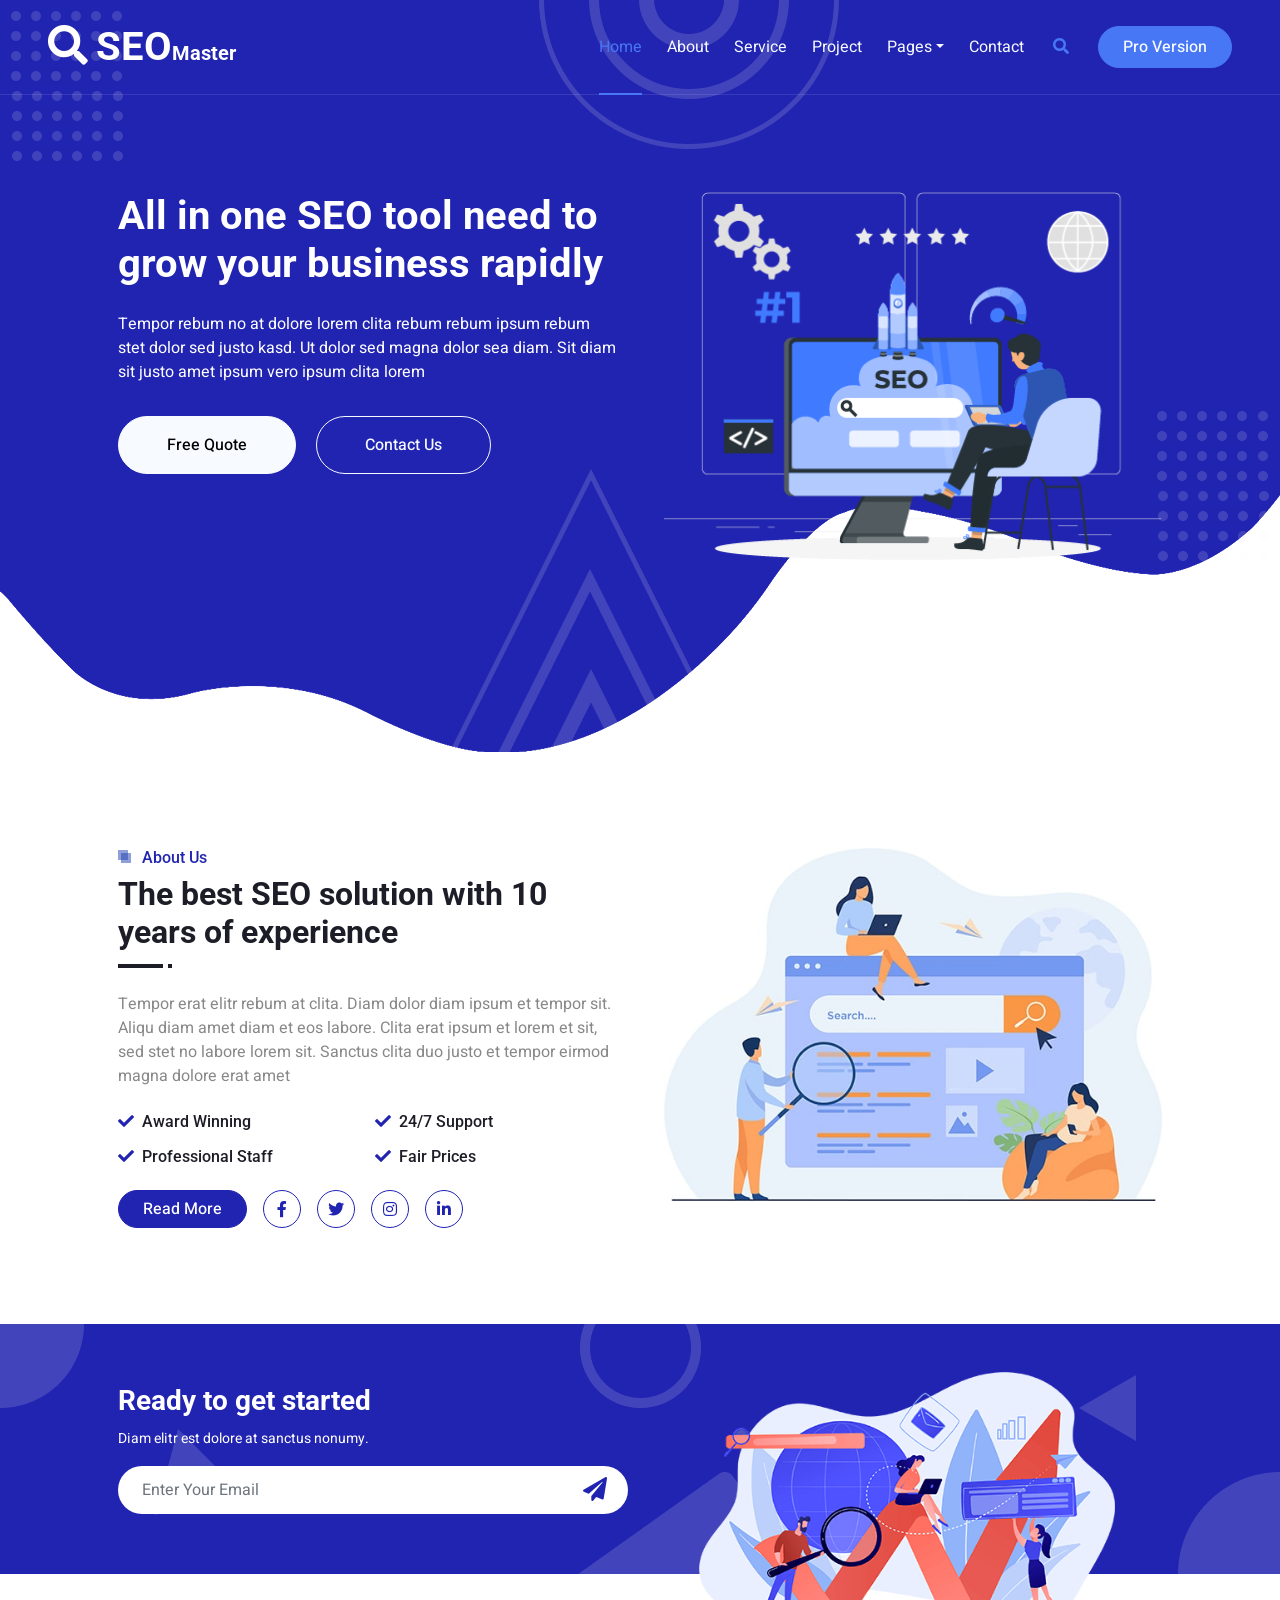
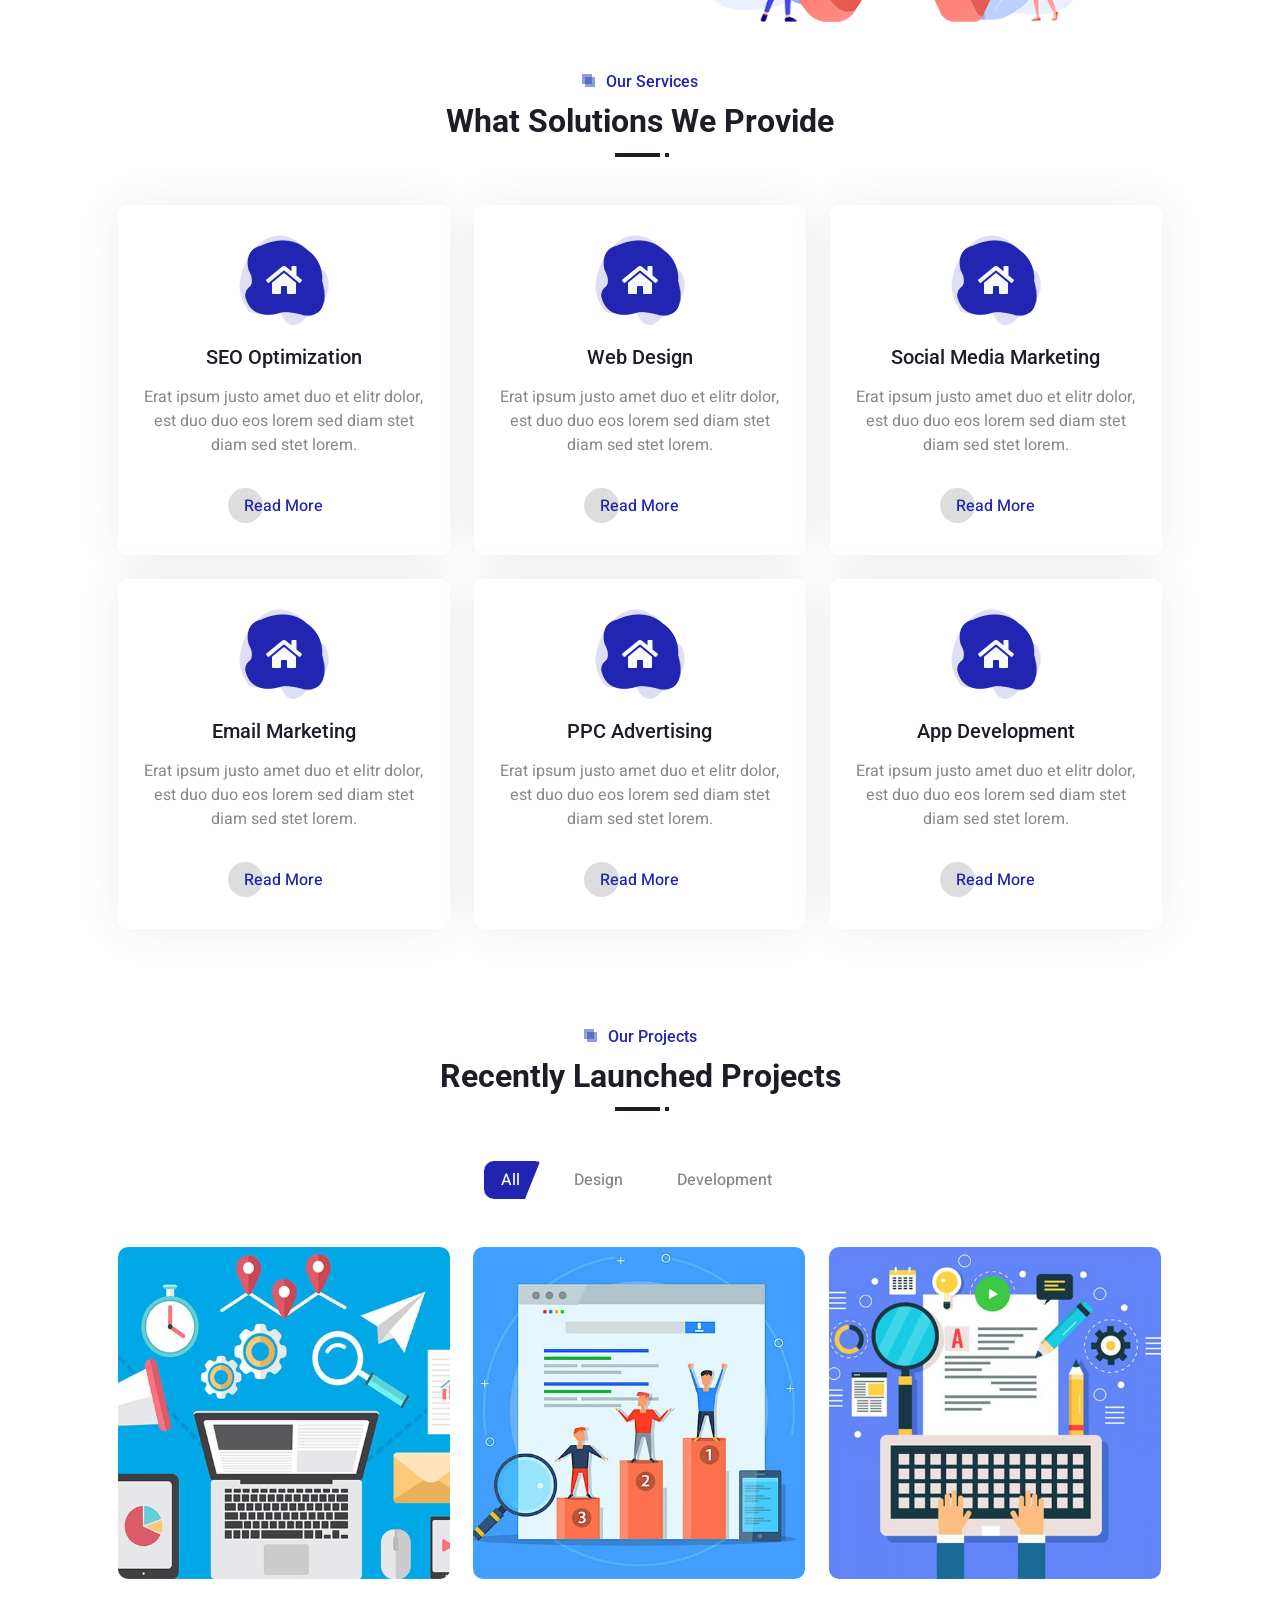
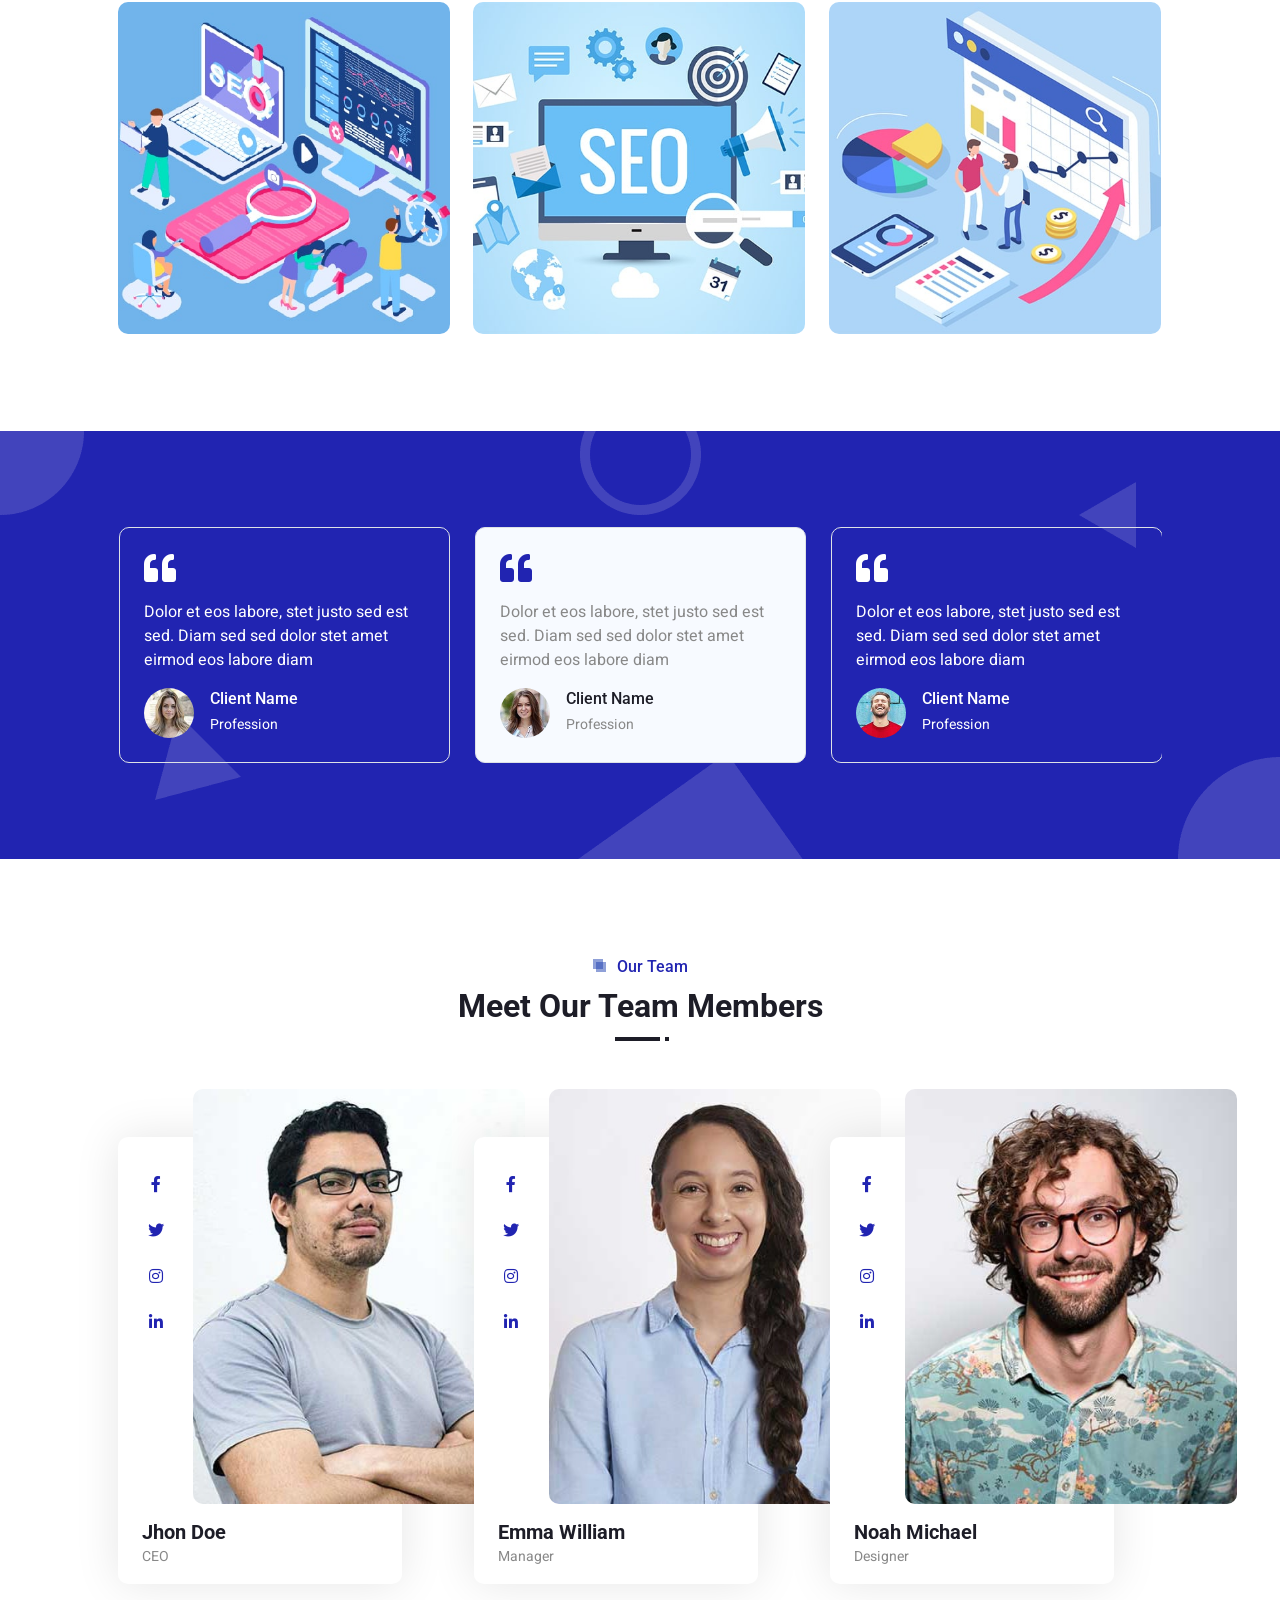
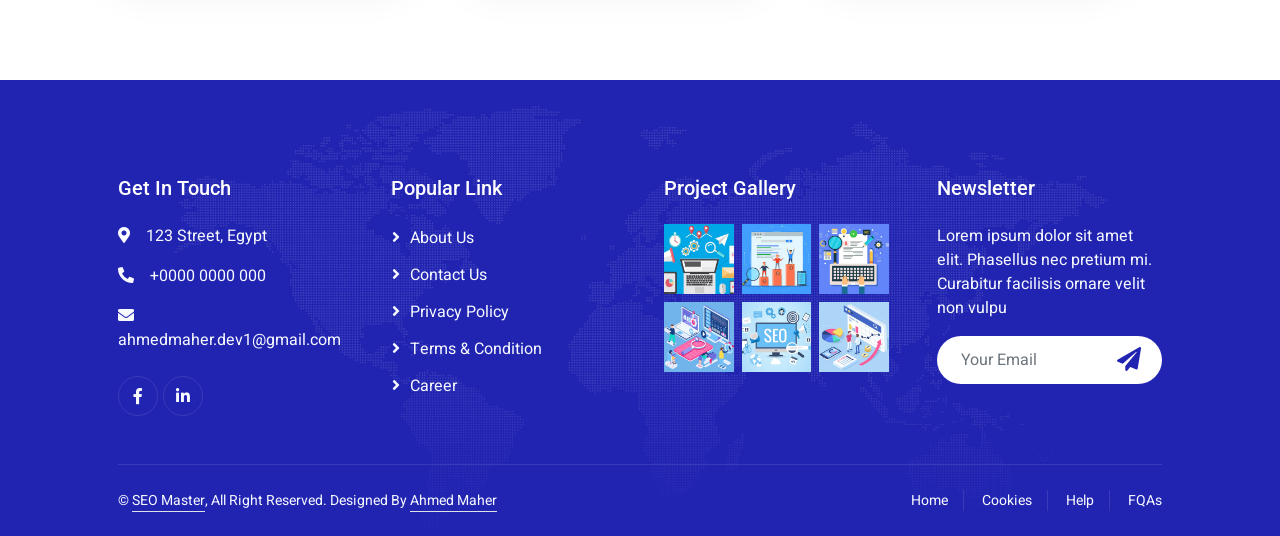
==== index.html @ f5d07db4 "first commit" ====
<!DOCTYPE html>
<html lang="en">

<head>
    <meta charset="utf-8">
    <title>SEO Master - SEO Agency Website Template</title>
    <meta content="width=device-width, initial-scale=1.0" name="viewport">
    <meta content="" name="keywords">
    <meta content="" name="description">

    <!-- Favicon -->
    <link href="img/favicon.ico" rel="icon">

    <!-- Google Web Fonts -->
    <link rel="preconnect" href="https://fonts.googleapis.com">
    <link rel="preconnect" href="https://fonts.gstatic.com" crossorigin>
    <link href="https://fonts.googleapis.com/css2?family=Heebo:wght@400;500&family=Roboto:wght@400;500;700&display=swap" rel="stylesheet"> 

    <!-- Icon Font Stylesheet -->
    <link href="https://cdnjs.cloudflare.com/ajax/libs/font-awesome/5.10.0/css/all.min.css" rel="stylesheet">
    <link href="https://cdn.jsdelivr.net/npm/bootstrap-icons@1.4.1/font/bootstrap-icons.css" rel="stylesheet">

    <!-- Libraries Stylesheet -->
    <link href="lib/animate/animate.min.css" rel="stylesheet">
    <link href="lib/owlcarousel/assets/owl.carousel.min.css" rel="stylesheet">
    <link href="lib/lightbox/css/lightbox.min.css" rel="stylesheet">

    <!-- Customized Bootstrap Stylesheet -->
    <link href="css/bootstrap.min.css" rel="stylesheet">

    <!-- Template Stylesheet -->
    <link href="css/style.css" rel="stylesheet">
</head>

<body>
    <div class="container-xxl bg-white p-0">
        <!-- Spinner Start -->
        <div id="spinner" class="show bg-white position-fixed translate-middle w-100 vh-100 top-50 start-50 d-flex align-items-center justify-content-center">
            <div class="spinner-grow text-primary" style="width: 3rem; height: 3rem;" role="status">
                <span class="sr-only">Loading...</span>
            </div>
        </div>
        <!-- Spinner End -->


        <!-- Navbar & Hero Start -->
        <div class="container-xxl position-relative p-0">
            <nav class="navbar navbar-expand-lg navbar-light px-4 px-lg-5 py-3 py-lg-0">
                <a href="" class="navbar-brand p-0">
                    <h1 class="m-0"><i class="fa fa-search me-2"></i>SEO<span class="fs-5">Master</span></h1>
                    <!-- <img src="img/logo.png" alt="Logo"> -->
                </a>
                <button class="navbar-toggler" type="button" data-bs-toggle="collapse" data-bs-target="#navbarCollapse">
                    <span class="fa fa-bars"></span>
                </button>
                <div class="collapse navbar-collapse" id="navbarCollapse">
                    <div class="navbar-nav ms-auto py-0">
                        <a href="index.html" class="nav-item nav-link active">Home</a>
                        <a href="about.html" class="nav-item nav-link">About</a>
                        <a href="service.html" class="nav-item nav-link">Service</a>
                        <a href="project.html" class="nav-item nav-link">Project</a>
                        <div class="nav-item dropdown">
                            <a href="#" class="nav-link dropdown-toggle" data-bs-toggle="dropdown">Pages</a>
                            <div class="dropdown-menu m-0">
                                <a href="team.html" class="dropdown-item">Our Team</a>
                                <a href="testimonial.html" class="dropdown-item">Testimonial</a>
                                <a href="404.html" class="dropdown-item">404 Page</a>
                            </div>
                        </div>
                        <a href="contact.html" class="nav-item nav-link">Contact</a>
                    </div>
                    <butaton type="button" class="btn text-secondary ms-3" data-bs-toggle="modal" data-bs-target="#searchModal"><i class="fa fa-search"></i></butaton>
                    <a href="https://htmlcodex.com/startup-company-website-template" class="btn btn-secondary text-light rounded-pill py-2 px-4 ms-3">Pro Version</a>
                </div>
            </nav>

            <div class="container-xxl py-5 bg-primary hero-header mb-5">
                <div class="container my-5 py-5 px-lg-5">
                    <div class="row g-5 py-5">
                        <div class="col-lg-6 text-center text-lg-start">
                            <h1 class="text-white mb-4 animated zoomIn">All in one SEO tool need to grow your business rapidly</h1>
                            <p class="text-white pb-3 animated zoomIn">Tempor rebum no at dolore lorem clita rebum rebum ipsum rebum stet dolor sed justo kasd. Ut dolor sed magna dolor sea diam. Sit diam sit justo amet ipsum vero ipsum clita lorem</p>
                            <a href="" class="btn btn-light py-sm-3 px-sm-5 rounded-pill me-3 animated slideInLeft">Free Quote</a>
                            <a href="" class="btn btn-outline-light py-sm-3 px-sm-5 rounded-pill animated slideInRight">Contact Us</a>
                        </div>
                        <div class="col-lg-6 text-center text-lg-start">
                            <img class="img-fluid" src="img/hero.png" alt="">
                        </div>
                    </div>
                </div>
            </div>
        </div>
        <!-- Navbar & Hero End -->


        <!-- Full Screen Search Start -->
        <div class="modal fade" id="searchModal" tabindex="-1">
            <div class="modal-dialog modal-fullscreen">
                <div class="modal-content" style="background: rgba(29, 29, 39, 0.7);">
                    <div class="modal-header border-0">
                        <button type="button" class="btn bg-white btn-close" data-bs-dismiss="modal" aria-label="Close"></button>
                    </div>
                    <div class="modal-body d-flex align-items-center justify-content-center">
                        <div class="input-group" style="max-width: 600px;">
                            <input type="text" class="form-control bg-transparent border-light p-3" placeholder="Type search keyword">
                            <button class="btn btn-light px-4"><i class="bi bi-search"></i></button>
                        </div>
                    </div>
                </div>
            </div>
        </div>
        <!-- Full Screen Search End -->


        <!-- About Start -->
        <div class="container-xxl py-5">
            <div class="container px-lg-5">
                <div class="row g-5">
                    <div class="col-lg-6 wow fadeInUp" data-wow-delay="0.1s">
                        <div class="section-title position-relative mb-4 pb-2">
                            <h6 class="position-relative text-primary ps-4">About Us</h6>
                            <h2 class="mt-2">The best SEO solution with 10 years of experience</h2>
                        </div>
                        <p class="mb-4">Tempor erat elitr rebum at clita. Diam dolor diam ipsum et tempor sit. Aliqu diam amet diam et eos labore. Clita erat ipsum et lorem et sit, sed stet no labore lorem sit. Sanctus clita duo justo et tempor eirmod magna dolore erat amet</p>
                        <div class="row g-3">
                            <div class="col-sm-6">
                                <h6 class="mb-3"><i class="fa fa-check text-primary me-2"></i>Award Winning</h6>
                                <h6 class="mb-0"><i class="fa fa-check text-primary me-2"></i>Professional Staff</h6>
                            </div>
                            <div class="col-sm-6">
                                <h6 class="mb-3"><i class="fa fa-check text-primary me-2"></i>24/7 Support</h6>
                                <h6 class="mb-0"><i class="fa fa-check text-primary me-2"></i>Fair Prices</h6>
                            </div>
                        </div>
                        <div class="d-flex align-items-center mt-4">
                            <a class="btn btn-primary rounded-pill px-4 me-3" href="">Read More</a>
                            <a class="btn btn-outline-primary btn-square me-3" href=""><i class="fab fa-facebook-f"></i></a>
                            <a class="btn btn-outline-primary btn-square me-3" href=""><i class="fab fa-twitter"></i></a>
                            <a class="btn btn-outline-primary btn-square me-3" href=""><i class="fab fa-instagram"></i></a>
                            <a class="btn btn-outline-primary btn-square" href=""><i class="fab fa-linkedin-in"></i></a>
                        </div>
                    </div>
                    <div class="col-lg-6">
                        <img class="img-fluid wow zoomIn" data-wow-delay="0.5s" src="img/about.jpg">
                    </div>
                </div>
            </div>
        </div>
        <!-- About End -->


        <!-- Newsletter Start -->
        <div class="container-xxl bg-primary newsletter my-5 wow fadeInUp" data-wow-delay="0.1s">
            <div class="container px-lg-5">
                <div class="row align-items-center" style="height: 250px;">
                    <div class="col-12 col-md-6">
                        <h3 class="text-white">Ready to get started</h3>
                        <small class="text-white">Diam elitr est dolore at sanctus nonumy.</small>
                        <div class="position-relative w-100 mt-3">
                            <input class="form-control border-0 rounded-pill w-100 ps-4 pe-5" type="text" placeholder="Enter Your Email" style="height: 48px;">
                            <button type="button" class="btn shadow-none position-absolute top-0 end-0 mt-1 me-2"><i class="fa fa-paper-plane text-primary fs-4"></i></button>
                        </div>
                    </div>
                    <div class="col-md-6 text-center mb-n5 d-none d-md-block">
                        <img class="img-fluid mt-5" style="height: 250px;" src="img/newsletter.png">
                    </div>
                </div>
            </div>
        </div>
        <!-- Newsletter End -->


        <!-- Service Start -->
        <div class="container-xxl py-5">
            <div class="container px-lg-5">
                <div class="section-title position-relative text-center mb-5 pb-2 wow fadeInUp" data-wow-delay="0.1s">
                    <h6 class="position-relative d-inline text-primary ps-4">Our Services</h6>
                    <h2 class="mt-2">What Solutions We Provide</h2>
                </div>
                <div class="row g-4">
                    <div class="col-lg-4 col-md-6 wow zoomIn" data-wow-delay="0.1s">
                        <div class="service-item d-flex flex-column justify-content-center text-center rounded">
                            <div class="service-icon flex-shrink-0">
                                <i class="fa fa-home fa-2x"></i>
                            </div>
                            <h5 class="mb-3">SEO Optimization</h5>
                            <p>Erat ipsum justo amet duo et elitr dolor, est duo duo eos lorem sed diam stet diam sed stet lorem.</p>
                            <a class="btn px-3 mt-auto mx-auto" href="">Read More</a>
                        </div>
                    </div>
                    <div class="col-lg-4 col-md-6 wow zoomIn" data-wow-delay="0.3s">
                        <div class="service-item d-flex flex-column justify-content-center text-center rounded">
                            <div class="service-icon flex-shrink-0">
                                <i class="fa fa-home fa-2x"></i>
                            </div>
                            <h5 class="mb-3">Web Design</h5>
                            <p>Erat ipsum justo amet duo et elitr dolor, est duo duo eos lorem sed diam stet diam sed stet lorem.</p>
                            <a class="btn px-3 mt-auto mx-auto" href="">Read More</a>
                        </div>
                    </div>
                    <div class="col-lg-4 col-md-6 wow zoomIn" data-wow-delay="0.6s">
                        <div class="service-item d-flex flex-column justify-content-center text-center rounded">
                            <div class="service-icon flex-shrink-0">
                                <i class="fa fa-home fa-2x"></i>
                            </div>
                            <h5 class="mb-3">Social Media Marketing</h5>
                            <p>Erat ipsum justo amet duo et elitr dolor, est duo duo eos lorem sed diam stet diam sed stet lorem.</p>
                            <a class="btn px-3 mt-auto mx-auto" href="">Read More</a>
                        </div>
                    </div>
                    <div class="col-lg-4 col-md-6 wow zoomIn" data-wow-delay="0.1s">
                        <div class="service-item d-flex flex-column justify-content-center text-center rounded">
                            <div class="service-icon flex-shrink-0">
                                <i class="fa fa-home fa-2x"></i>
                            </div>
                            <h5 class="mb-3">Email Marketing</h5>
                            <p>Erat ipsum justo amet duo et elitr dolor, est duo duo eos lorem sed diam stet diam sed stet lorem.</p>
                            <a class="btn px-3 mt-auto mx-auto" href="">Read More</a>
                        </div>
                    </div>
                    <div class="col-lg-4 col-md-6 wow zoomIn" data-wow-delay="0.3s">
                        <div class="service-item d-flex flex-column justify-content-center text-center rounded">
                            <div class="service-icon flex-shrink-0">
                                <i class="fa fa-home fa-2x"></i>
                            </div>
                            <h5 class="mb-3">PPC Advertising</h5>
                            <p>Erat ipsum justo amet duo et elitr dolor, est duo duo eos lorem sed diam stet diam sed stet lorem.</p>
                            <a class="btn px-3 mt-auto mx-auto" href="">Read More</a>
                        </div>
                    </div>
                    <div class="col-lg-4 col-md-6 wow zoomIn" data-wow-delay="0.6s">
                        <div class="service-item d-flex flex-column justify-content-center text-center rounded">
                            <div class="service-icon flex-shrink-0">
                                <i class="fa fa-home fa-2x"></i>
                            </div>
                            <h5 class="mb-3">App Development</h5>
                            <p>Erat ipsum justo amet duo et elitr dolor, est duo duo eos lorem sed diam stet diam sed stet lorem.</p>
                            <a class="btn px-3 mt-auto mx-auto" href="">Read More</a>
                        </div>
                    </div>
                </div>
            </div>
        </div>
        <!-- Service End -->


        <!-- Portfolio Start -->
        <div class="container-xxl py-5">
            <div class="container px-lg-5">
                <div class="section-title position-relative text-center mb-5 pb-2 wow fadeInUp" data-wow-delay="0.1s">
                    <h6 class="position-relative d-inline text-primary ps-4">Our Projects</h6>
                    <h2 class="mt-2">Recently Launched Projects</h2>
                </div>
                <div class="row mt-n2 wow fadeInUp" data-wow-delay="0.1s">
                    <div class="col-12 text-center">
                        <ul class="list-inline mb-5" id="portfolio-flters">
                            <li class="btn px-3 pe-4 active" data-filter="*">All</li>
                            <li class="btn px-3 pe-4" data-filter=".first">Design</li>
                            <li class="btn px-3 pe-4" data-filter=".second">Development</li>
                        </ul>
                    </div>
                </div>
                <div class="row g-4 portfolio-container">
                    <div class="col-lg-4 col-md-6 portfolio-item first wow zoomIn" data-wow-delay="0.1s">
                        <div class="position-relative rounded overflow-hidden">
                            <img class="img-fluid w-100" src="img/portfolio-1.jpg" alt="">
                            <div class="portfolio-overlay">
                                <a class="btn btn-light" href="img/portfolio-1.jpg" data-lightbox="portfolio"><i class="fa fa-plus fa-2x text-primary"></i></a>
                                <div class="mt-auto">
                                    <small class="text-white"><i class="fa fa-folder me-2"></i>Web Design</small>
                                    <a class="h5 d-block text-white mt-1 mb-0" href="">Project Name</a>
                                </div>
                            </div>
                        </div>
                    </div>
                    <div class="col-lg-4 col-md-6 portfolio-item second wow zoomIn" data-wow-delay="0.3s">
                        <div class="position-relative rounded overflow-hidden">
                            <img class="img-fluid w-100" src="img/portfolio-2.jpg" alt="">
                            <div class="portfolio-overlay">
                                <a class="btn btn-light" href="img/portfolio-2.jpg" data-lightbox="portfolio"><i class="fa fa-plus fa-2x text-primary"></i></a>
                                <div class="mt-auto">
                                    <small class="text-white"><i class="fa fa-folder me-2"></i>Web Design</small>
                                    <a class="h5 d-block text-white mt-1 mb-0" href="">Project Name</a>
                                </div>
                            </div>
                        </div>
                    </div>
                    <div class="col-lg-4 col-md-6 portfolio-item first wow zoomIn" data-wow-delay="0.6s">
                        <div class="position-relative rounded overflow-hidden">
                            <img class="img-fluid w-100" src="img/portfolio-3.jpg" alt="">
                            <div class="portfolio-overlay">
                                <a class="btn btn-light" href="img/portfolio-3.jpg" data-lightbox="portfolio"><i class="fa fa-plus fa-2x text-primary"></i></a>
                                <div class="mt-auto">
                                    <small class="text-white"><i class="fa fa-folder me-2"></i>Web Design</small>
                                    <a class="h5 d-block text-white mt-1 mb-0" href="">Project Name</a>
                                </div>
                            </div>
                        </div>
                    </div>
                    <div class="col-lg-4 col-md-6 portfolio-item second wow zoomIn" data-wow-delay="0.1s">
                        <div class="position-relative rounded overflow-hidden">
                            <img class="img-fluid w-100" src="img/portfolio-4.jpg" alt="">
                            <div class="portfolio-overlay">
                                <a class="btn btn-light" href="img/portfolio-4.jpg" data-lightbox="portfolio"><i class="fa fa-plus fa-2x text-primary"></i></a>
                                <div class="mt-auto">
                                    <small class="text-white"><i class="fa fa-folder me-2"></i>Web Design</small>
                                    <a class="h5 d-block text-white mt-1 mb-0" href="">Project Name</a>
                                </div>
                            </div>
                        </div>
                    </div>
                    <div class="col-lg-4 col-md-6 portfolio-item first wow zoomIn" data-wow-delay="0.3s">
                        <div class="position-relative rounded overflow-hidden">
                            <img class="img-fluid w-100" src="img/portfolio-5.jpg" alt="">
                            <div class="portfolio-overlay">
                                <a class="btn btn-light" href="img/portfolio-5.jpg" data-lightbox="portfolio"><i class="fa fa-plus fa-2x text-primary"></i></a>
                                <div class="mt-auto">
                                    <small class="text-white"><i class="fa fa-folder me-2"></i>Web Design</small>
                                    <a class="h5 d-block text-white mt-1 mb-0" href="">Project Name</a>
                                </div>
                            </div>
                        </div>
                    </div>
                    <div class="col-lg-4 col-md-6 portfolio-item second wow zoomIn" data-wow-delay="0.6s">
                        <div class="position-relative rounded overflow-hidden">
                            <img class="img-fluid w-100" src="img/portfolio-6.jpg" alt="">
                            <div class="portfolio-overlay">
                                <a class="btn btn-light" href="img/portfolio-6.jpg" data-lightbox="portfolio"><i class="fa fa-plus fa-2x text-primary"></i></a>
                                <div class="mt-auto">
                                    <small class="text-white"><i class="fa fa-folder me-2"></i>Web Design</small>
                                    <a class="h5 d-block text-white mt-1 mb-0" href="">Project Name</a>
                                </div>
                            </div>
                        </div>
                    </div>
                </div>
            </div>
        </div>
        <!-- Portfolio End -->


        <!-- Testimonial Start -->
        <div class="container-xxl bg-primary testimonial py-5 my-5 wow fadeInUp" data-wow-delay="0.1s">
            <div class="container py-5 px-lg-5">
                <div class="owl-carousel testimonial-carousel">
                    <div class="testimonial-item bg-transparent border rounded text-white p-4">
                        <i class="fa fa-quote-left fa-2x mb-3"></i>
                        <p>Dolor et eos labore, stet justo sed est sed. Diam sed sed dolor stet amet eirmod eos labore diam</p>
                        <div class="d-flex align-items-center">
                            <img class="img-fluid flex-shrink-0 rounded-circle" src="img/testimonial-1.jpg" style="width: 50px; height: 50px;">
                            <div class="ps-3">
                                <h6 class="text-white mb-1">Client Name</h6>
                                <small>Profession</small>
                            </div>
                        </div>
                    </div>
                    <div class="testimonial-item bg-transparent border rounded text-white p-4">
                        <i class="fa fa-quote-left fa-2x mb-3"></i>
                        <p>Dolor et eos labore, stet justo sed est sed. Diam sed sed dolor stet amet eirmod eos labore diam</p>
                        <div class="d-flex align-items-center">
                            <img class="img-fluid flex-shrink-0 rounded-circle" src="img/testimonial-2.jpg" style="width: 50px; height: 50px;">
                            <div class="ps-3">
                                <h6 class="text-white mb-1">Client Name</h6>
                                <small>Profession</small>
                            </div>
                        </div>
                    </div>
                    <div class="testimonial-item bg-transparent border rounded text-white p-4">
                        <i class="fa fa-quote-left fa-2x mb-3"></i>
                        <p>Dolor et eos labore, stet justo sed est sed. Diam sed sed dolor stet amet eirmod eos labore diam</p>
                        <div class="d-flex align-items-center">
                            <img class="img-fluid flex-shrink-0 rounded-circle" src="img/testimonial-3.jpg" style="width: 50px; height: 50px;">
                            <div class="ps-3">
                                <h6 class="text-white mb-1">Client Name</h6>
                                <small>Profession</small>
                            </div>
                        </div>
                    </div>
                    <div class="testimonial-item bg-transparent border rounded text-white p-4">
                        <i class="fa fa-quote-left fa-2x mb-3"></i>
                        <p>Dolor et eos labore, stet justo sed est sed. Diam sed sed dolor stet amet eirmod eos labore diam</p>
                        <div class="d-flex align-items-center">
                            <img class="img-fluid flex-shrink-0 rounded-circle" src="img/testimonial-4.jpg" style="width: 50px; height: 50px;">
                            <div class="ps-3">
                                <h6 class="text-white mb-1">Client Name</h6>
                                <small>Profession</small>
                            </div>
                        </div>
                    </div>
                </div>
            </div>
        </div>
        <!-- Testimonial End -->


        <!-- Team Start -->
        <div class="container-xxl py-5">
            <div class="container px-lg-5">
                <div class="section-title position-relative text-center mb-5 pb-2 wow fadeInUp" data-wow-delay="0.1s">
                    <h6 class="position-relative d-inline text-primary ps-4">Our Team</h6>
                    <h2 class="mt-2">Meet Our Team Members</h2>
                </div>
                <div class="row g-4">
                    <div class="col-lg-4 col-md-6 wow fadeInUp" data-wow-delay="0.1s">
                        <div class="team-item">
                            <div class="d-flex">
                                <div class="flex-shrink-0 d-flex flex-column align-items-center mt-4 pt-5" style="width: 75px;">
                                    <a class="btn btn-square text-primary bg-white my-1" href=""><i class="fab fa-facebook-f"></i></a>
                                    <a class="btn btn-square text-primary bg-white my-1" href=""><i class="fab fa-twitter"></i></a>
                                    <a class="btn btn-square text-primary bg-white my-1" href=""><i class="fab fa-instagram"></i></a>
                                    <a class="btn btn-square text-primary bg-white my-1" href=""><i class="fab fa-linkedin-in"></i></a>
                                </div>
                                <img class="img-fluid rounded w-100" src="img/team-1.jpg" alt="">
                            </div>
                            <div class="px-4 py-3">
                                <h5 class="fw-bold m-0">Jhon Doe</h5>
                                <small>CEO</small>
                            </div>
                        </div>
                    </div>
                    <div class="col-lg-4 col-md-6 wow fadeInUp" data-wow-delay="0.3s">
                        <div class="team-item">
                            <div class="d-flex">
                                <div class="flex-shrink-0 d-flex flex-column align-items-center mt-4 pt-5" style="width: 75px;">
                                    <a class="btn btn-square text-primary bg-white my-1" href=""><i class="fab fa-facebook-f"></i></a>
                                    <a class="btn btn-square text-primary bg-white my-1" href=""><i class="fab fa-twitter"></i></a>
                                    <a class="btn btn-square text-primary bg-white my-1" href=""><i class="fab fa-instagram"></i></a>
                                    <a class="btn btn-square text-primary bg-white my-1" href=""><i class="fab fa-linkedin-in"></i></a>
                                </div>
                                <img class="img-fluid rounded w-100" src="img/team-2.jpg" alt="">
                            </div>
                            <div class="px-4 py-3">
                                <h5 class="fw-bold m-0">Emma William</h5>
                                <small>Manager</small>
                            </div>
                        </div>
                    </div>
                    <div class="col-lg-4 col-md-6 wow fadeInUp" data-wow-delay="0.6s">
                        <div class="team-item">
                            <div class="d-flex">
                                <div class="flex-shrink-0 d-flex flex-column align-items-center mt-4 pt-5" style="width: 75px;">
                                    <a class="btn btn-square text-primary bg-white my-1" href=""><i class="fab fa-facebook-f"></i></a>
                                    <a class="btn btn-square text-primary bg-white my-1" href=""><i class="fab fa-twitter"></i></a>
                                    <a class="btn btn-square text-primary bg-white my-1" href=""><i class="fab fa-instagram"></i></a>
                                    <a class="btn btn-square text-primary bg-white my-1" href=""><i class="fab fa-linkedin-in"></i></a>
                                </div>
                                <img class="img-fluid rounded w-100" src="img/team-3.jpg" alt="">
                            </div>
                            <div class="px-4 py-3">
                                <h5 class="fw-bold m-0">Noah Michael</h5>
                                <small>Designer</small>
                            </div>
                        </div>
                    </div>
                </div>
            </div>
        </div>
        <!-- Team End -->
        

        <!-- Footer Start -->
        <div class="container-fluid bg-primary text-light footer mt-5 pt-5 wow fadeIn" data-wow-delay="0.1s">
            <div class="container py-5 px-lg-5">
                <div class="row g-5">
                    <div class="col-md-6 col-lg-3">
                        <h5 class="text-white mb-4">Get In Touch</h5>
                        <p><i class="fa fa-map-marker-alt me-3"></i>123 Street, Egypt</p>
                        <p><i class="fa fa-phone-alt me-3"></i>+0000 0000 000</p>
                        <p><i class="fa fa-envelope me-3"></i>ahmedmaher.dev1@gmail.com</p>
                        <div class="d-flex pt-2">
                            <a class="btn btn-outline-light btn-social" href="https://web.facebook.com/profile.php?id=100012154268952"><i class="fab fa-facebook-f"></i></a>
                            <a class="btn btn-outline-light btn-social" href="https://www.linkedin.com/in/ahmed-maher-algohary"><i class="fab fa-linkedin-in"></i></a>
                        </div>
                    </div>
                    <div class="col-md-6 col-lg-3">
                        <h5 class="text-white mb-4">Popular Link</h5>
                        <a class="btn btn-link" href="">About Us</a>
                        <a class="btn btn-link" href="">Contact Us</a>
                        <a class="btn btn-link" href="">Privacy Policy</a>
                        <a class="btn btn-link" href="">Terms & Condition</a>
                        <a class="btn btn-link" href="">Career</a>
                    </div>
                    <div class="col-md-6 col-lg-3">
                        <h5 class="text-white mb-4">Project Gallery</h5>
                        <div class="row g-2">
                            <div class="col-4">
                                <img class="img-fluid" src="img/portfolio-1.jpg" alt="Image">
                            </div>
                            <div class="col-4">
                                <img class="img-fluid" src="img/portfolio-2.jpg" alt="Image">
                            </div>
                            <div class="col-4">
                                <img class="img-fluid" src="img/portfolio-3.jpg" alt="Image">
                            </div>
                            <div class="col-4">
                                <img class="img-fluid" src="img/portfolio-4.jpg" alt="Image">
                            </div>
                            <div class="col-4">
                                <img class="img-fluid" src="img/portfolio-5.jpg" alt="Image">
                            </div>
                            <div class="col-4">
                                <img class="img-fluid" src="img/portfolio-6.jpg" alt="Image">
                            </div>
                        </div>
                    </div>
                    <div class="col-md-6 col-lg-3">
                        <h5 class="text-white mb-4">Newsletter</h5>
                        <p>Lorem ipsum dolor sit amet elit. Phasellus nec pretium mi. Curabitur facilisis ornare velit non vulpu</p>
                        <div class="position-relative w-100 mt-3">
                            <input class="form-control border-0 rounded-pill w-100 ps-4 pe-5" type="text" placeholder="Your Email" style="height: 48px;">
                            <button type="button" class="btn shadow-none position-absolute top-0 end-0 mt-1 me-2"><i class="fa fa-paper-plane text-primary fs-4"></i></button>
                        </div>
                    </div>
                </div>
            </div>
            <div class="container px-lg-5">
                <div class="copyright">
                    <div class="row">
                        <div class="col-md-6 text-center text-md-start mb-3 mb-md-0">
                            &copy; <a class="border-bottom" href="#">SEO Master</a>, All Right Reserved. 
							
							Designed By <a class="border-bottom" href="https://ahmedmaher-portfolio.vercel.app/">Ahmed Maher</a>
                        </div>
                        <div class="col-md-6 text-center text-md-end">
                            <div class="footer-menu">
                                <a href="">Home</a>
                                <a href="">Cookies</a>
                                <a href="">Help</a>
                                <a href="">FQAs</a>
                            </div>
                        </div>
                    </div>
                </div>
            </div>
        </div>
        <!-- Footer End -->


        <!-- Back to Top -->
        <a href="#" class="btn btn-lg btn-primary btn-lg-square back-to-top pt-2"><i class="bi bi-arrow-up"></i></a>
    </div>

    <!-- JavaScript Libraries -->
    <script src="https://code.jquery.com/jquery-3.4.1.min.js"></script>
    <script src="https://cdn.jsdelivr.net/npm/bootstrap@5.0.0/dist/js/bootstrap.bundle.min.js"></script>
    <script src="lib/wow/wow.min.js"></script>
    <script src="lib/easing/easing.min.js"></script>
    <script src="lib/waypoints/waypoints.min.js"></script>
    <script src="lib/owlcarousel/owl.carousel.min.js"></script>
    <script src="lib/isotope/isotope.pkgd.min.js"></script>
    <script src="lib/lightbox/js/lightbox.min.js"></script>

    <!-- Template Javascript -->
    <script src="js/main.js"></script>
</body>

</html>
---- css/style.css ----
/********** Template CSS **********/
:root {
    --primary: #2124B1;
    --secondary: #4777F5;
    --light: #F7FAFF;
    --dark: #1D1D27;
}


/*** Spinner ***/
#spinner {
    opacity: 0;
    visibility: hidden;
    transition: opacity .5s ease-out, visibility 0s linear .5s;
    z-index: 99999;
}

#spinner.show {
    transition: opacity .5s ease-out, visibility 0s linear 0s;
    visibility: visible;
    opacity: 1;
}

.back-to-top {
    position: fixed;
    display: none;
    right: 45px;
    bottom: 45px;
    z-index: 99;
}


/*** Heading ***/
h1,
h2,
h3,
.fw-bold {
    font-weight: 700 !important;
}

h4,
h5,
h6,
.fw-medium {
    font-weight: 500 !important;
}


/*** Button ***/
.btn {
    font-weight: 500;
    transition: .5s;
}

.btn-square {
    width: 38px;
    height: 38px;
}

.btn-sm-square {
    width: 32px;
    height: 32px;
}

.btn-lg-square {
    width: 48px;
    height: 48px;
}

.btn-square,
.btn-sm-square,
.btn-lg-square {
    padding: 0;
    display: flex;
    align-items: center;
    justify-content: center;
    font-weight: normal;
    border-radius: 50px;
}


/*** Navbar ***/
.navbar-light .navbar-nav .nav-link {
    position: relative;
    margin-left: 25px;
    padding: 35px 0;
    color: var(--light) !important;
    outline: none;
    transition: .5s;
}

.sticky-top.navbar-light .navbar-nav .nav-link {
    padding: 20px 0;
    color: var(--dark) !important;
}

.navbar-light .navbar-nav .nav-link:hover,
.navbar-light .navbar-nav .nav-link.active {
    color: var(--secondary) !important;
}

.navbar-light .navbar-brand h1 {
    color: #FFFFFF;
}

.navbar-light .navbar-brand img {
    max-height: 60px;
    transition: .5s;
}

.sticky-top.navbar-light .navbar-brand img {
    max-height: 45px;
}

@media (max-width: 991.98px) {
    .sticky-top.navbar-light {
        position: relative;
        background: #FFFFFF;
    }

    .navbar-light .navbar-collapse {
        margin-top: 15px;
        border-top: 1px solid #DDDDDD;
    }

    .navbar-light .navbar-nav .nav-link,
    .sticky-top.navbar-light .navbar-nav .nav-link {
        padding: 10px 0;
        margin-left: 0;
        color: var(--dark) !important;
    }

    .navbar-light .navbar-brand h1 {
        color: var(--primary);
    }

    .navbar-light .navbar-brand img {
        max-height: 45px;
    }
}

@media (min-width: 992px) {
    .navbar-light {
        position: absolute;
        width: 100%;
        top: 0;
        left: 0;
        border-bottom: 1px solid rgba(256, 256, 256, .1);
        z-index: 999;
    }
    
    .sticky-top.navbar-light {
        position: fixed;
        background: #FFFFFF;
    }

    .navbar-light .navbar-nav .nav-link::before {
        position: absolute;
        content: "";
        width: 0;
        height: 2px;
        bottom: -1px;
        left: 50%;
        background: var(--secondary);
        transition: .5s;
    }

    .navbar-light .navbar-nav .nav-link:hover::before,
    .navbar-light .navbar-nav .nav-link.active::before {
        width: 100%;
        left: 0;
    }

    .navbar-light .navbar-nav .nav-link.nav-contact::before {
        display: none;
    }

    .sticky-top.navbar-light .navbar-brand h1 {
        color: var(--primary);
    }
}


/*** Hero Header ***/
.hero-header {
    background:
        url(../img/bg-dot.png),
        url(../img/bg-dot.png),
        url(../img/bg-round.png),
        url(../img/bg-tree.png),
        url(../img/bg-bottom-hero.png);
    background-position:
        10px 10px,
        bottom 190px right 10px,
        left 55% top -1px,
        left 45% bottom -1px,
        center bottom -1px;
    background-repeat: no-repeat;
}


/*** Section Title ***/
.section-title::before {
    position: absolute;
    content: "";
    width: 45px;
    height: 4px;
    bottom: 0;
    left: 0;
    background: var(--dark);
}

.section-title::after {
    position: absolute;
    content: "";
    width: 4px;
    height: 4px;
    bottom: 0;
    left: 50px;
    background: var(--dark);
}

.section-title.text-center::before {
    left: 50%;
    margin-left: -25px;
}

.section-title.text-center::after {
    left: 50%;
    margin-left: 25px;
}

.section-title h6::before,
.section-title h6::after {
    position: absolute;
    content: "";
    width: 10px;
    height: 10px;
    top: 2px;
    left: 0;
    background: rgba(33, 66, 177, .5);
}

.section-title h6::after {
    top: 5px;
    left: 3px;
}


/*** Service ***/
.service-item {
    position: relative;
    height: 350px;
    padding: 30px 25px;
    background: #FFFFFF;
    box-shadow: 0 0 45px rgba(0, 0, 0, .08);
    transition: .5s;
}

.service-item:hover {
    background: var(--primary);
}

.service-item .service-icon {
    margin: 0 auto 20px auto;
    width: 90px;
    height: 90px;
    display: flex;
    align-items: center;
    justify-content: center;
    color: var(--light);
    background: url(../img/icon-shape-primary.png) center center no-repeat;
    transition: .5s;
}

.service-item:hover .service-icon {
    color: var(--primary);
    background: url(../img/icon-shape-white.png);
}

.service-item h5,
.service-item p {
    transition: .5s;
}

.service-item:hover h5,
.service-item:hover p {
    color: var(--light);
}

.service-item a.btn {
    position: relative;
    display: flex;
    color: var(--primary);
    transition: .5s;
    z-index: 1;
}

.service-item:hover a.btn {
    color: var(--primary);
}

.service-item a.btn::before {
    position: absolute;
    content: "";
    width: 35px;
    height: 35px;
    top: 0;
    left: 0;
    border-radius: 35px;
    background: #DDDDDD;
    transition: .5s;
    z-index: -1;
}

.service-item:hover a.btn::before {
    width: 100%;
    background: var(--light);
}


/*** Testimonial ***/
.newsletter,
.testimonial {
    background:
        url(../img/bg-top.png),
        url(../img/bg-bottom.png);
    background-position:
        left top,
        right bottom;
    background-repeat: no-repeat;
}

.testimonial-carousel .owl-item .testimonial-item,
.testimonial-carousel .owl-item.center .testimonial-item * {
    transition: .5s;
}

.testimonial-carousel .owl-item.center .testimonial-item {
    background: var(--light) !important;
    border-color: var(--light);
}

.testimonial-carousel .owl-item.center .testimonial-item * {
    color: #888888;
}

.testimonial-carousel .owl-item.center .testimonial-item i {
    color: var(--primary) !important;
}

.testimonial-carousel .owl-item.center .testimonial-item h6 {
    color: var(--dark) !important;
}


/*** Team ***/
.team-item {
    position: relative;
    transition: .5s;
    z-index: 1;
}

.team-item::after {
    position: absolute;
    content: "";
    top: 3rem;
    right: 3rem;
    bottom: 0;
    left: 0;
    border-radius: 10px;
    background: #FFFFFF;
    box-shadow: 0 0 45px rgba(0, 0, 0, .1);
    transition: .5s;
    z-index: -1;
}

.team-item:hover::after {
    background: var(--primary);
}

.team-item h5,
.team-item small {
    transition: .5s;
}

.team-item:hover h5,
.team-item:hover small {
    color: var(--light);
}


/*** Project Portfolio ***/
#portfolio-flters .btn {
    position: relative;
    display: inline-block;
    margin: 10px 4px 0 4px;
    transition: .5s;
}

#portfolio-flters .btn::after {
    position: absolute;
    content: "";
    right: -1px;
    bottom: -1px;
    border-left: 20px solid transparent;
    border-right: 0 solid transparent;
    border-bottom: 50px solid #FFFFFF;
}

#portfolio-flters .btn:hover,
#portfolio-flters .btn.active {
    color: var(--light);
    background: var(--primary);
}

.portfolio-overlay {
    position: absolute;
    display: flex;
    flex-direction: column;
    justify-content: center;
    width: 100%;
    height: 100%;
    padding: 30px;
    top: 0;
    left: 0;
    background: var(--primary);
    transition: .5s;
    z-index: 1;
    opacity: 0;
}

.portfolio-item:hover .portfolio-overlay {
    opacity: 1;
}

.portfolio-item .btn {
    position: absolute;
    width: 90px;
    height: 90px;
    top: 0px;
    right: 0px;
    display: flex;
    align-items: center;
    justify-content: center;
    background: url(../img/icon-shape-white.png) center center no-repeat;
    border: none;
    transition: .5s;
    opacity: 0;
    z-index: 2;
}

.portfolio-item:hover .btn {
    opacity: 1;
    transition-delay: .15s;
}


/*** Footer ***/
.footer {
    background: url(../img/footer.png) center center no-repeat;
    background-size: contain;
}

.footer .btn.btn-social {
    margin-right: 5px;
    width: 40px;
    height: 40px;
    display: flex;
    align-items: center;
    justify-content: center;
    color: var(--light);
    border: 1px solid rgba(256, 256, 256, .1);
    border-radius: 40px;
    transition: .3s;
}

.footer .btn.btn-social:hover {
    color: var(--primary);
}

.footer .btn.btn-link {
    display: block;
    margin-bottom: 10px;
    padding: 0;
    text-align: left;
    color: var(--light);
    font-weight: normal;
    transition: .3s;
}

.footer .btn.btn-link::before {
    position: relative;
    content: "\f105";
    font-family: "Font Awesome 5 Free";
    font-weight: 900;
    margin-right: 10px;
}

.footer .btn.btn-link:hover {
    letter-spacing: 1px;
    box-shadow: none;
}

.footer .copyright {
    padding: 25px 0;
    font-size: 14px;
    border-top: 1px solid rgba(256, 256, 256, .1);
}

.footer .copyright a {
    color: var(--light);
}

.footer .footer-menu a {
    margin-right: 15px;
    padding-right: 15px;
    border-right: 1px solid rgba(255, 255, 255, .1);
}

.footer .footer-menu a:last-child {
    margin-right: 0;
    padding-right: 0;
    border-right: none;
}
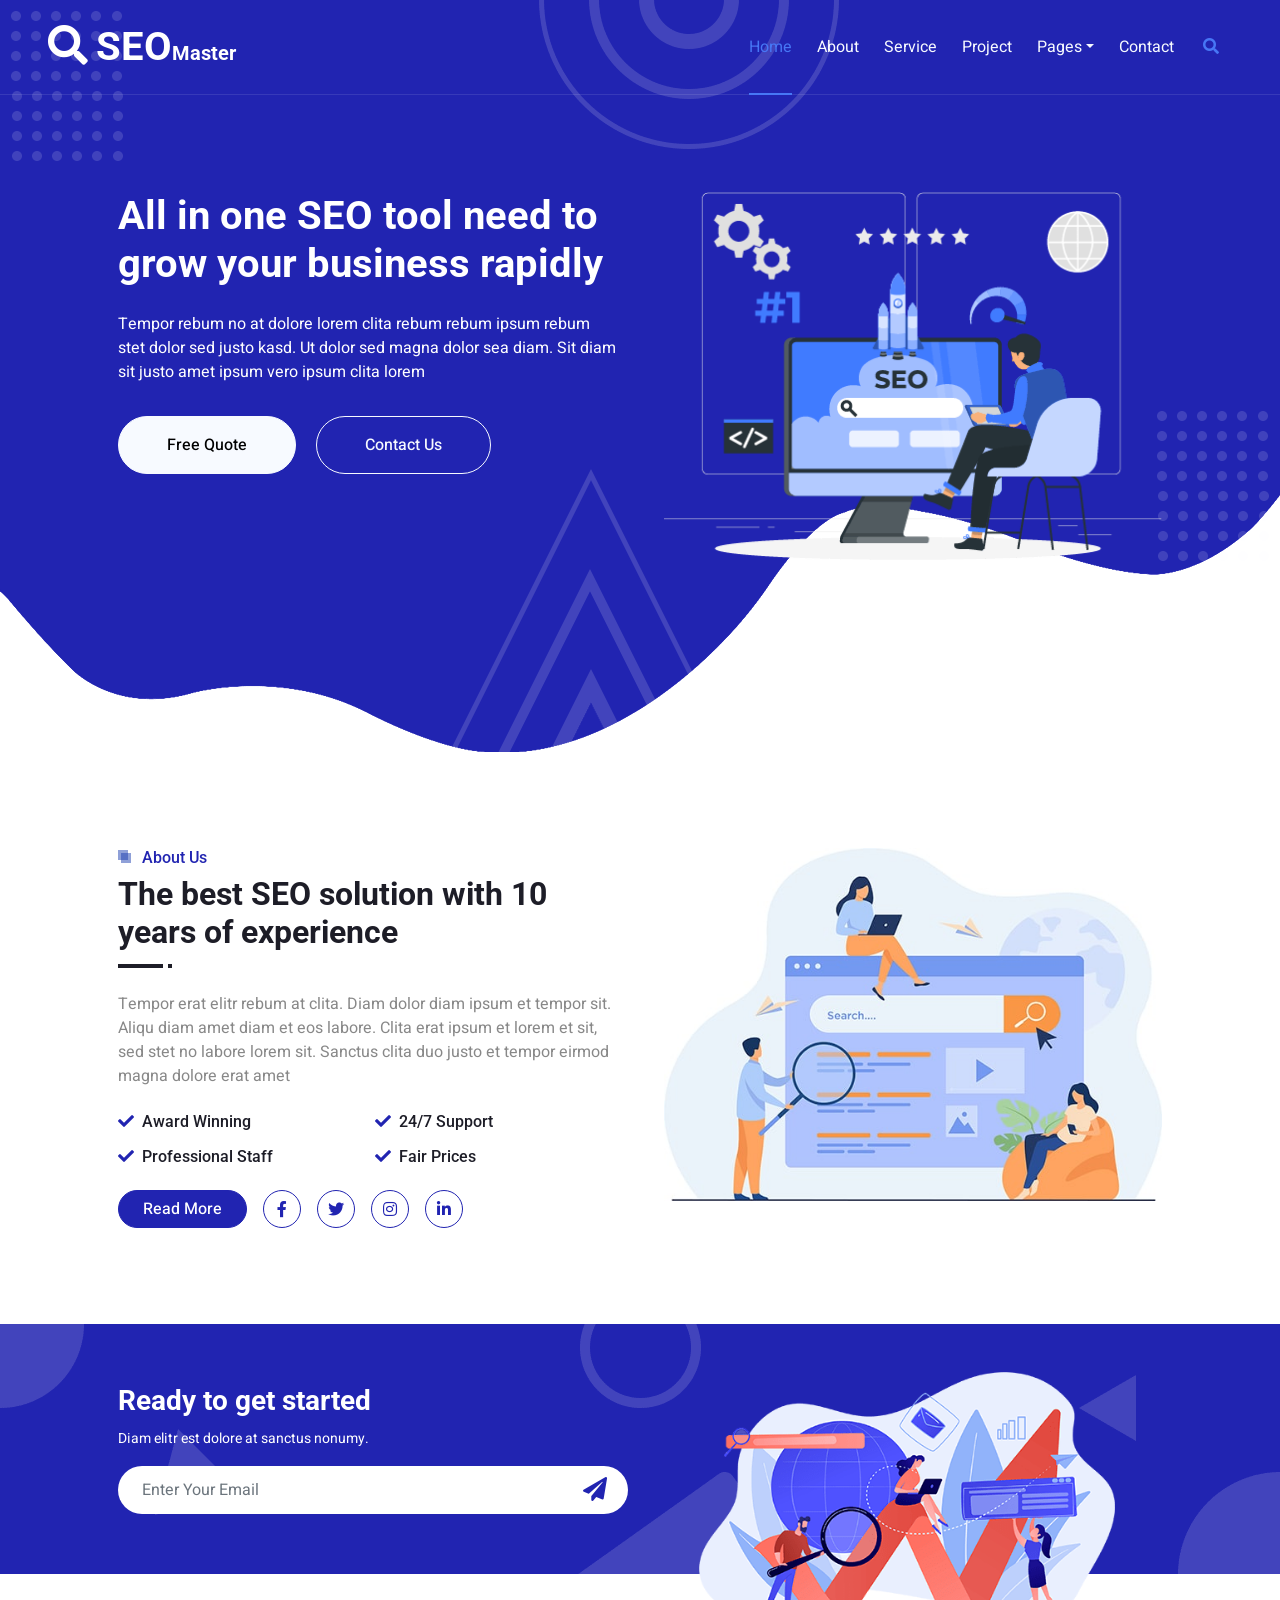
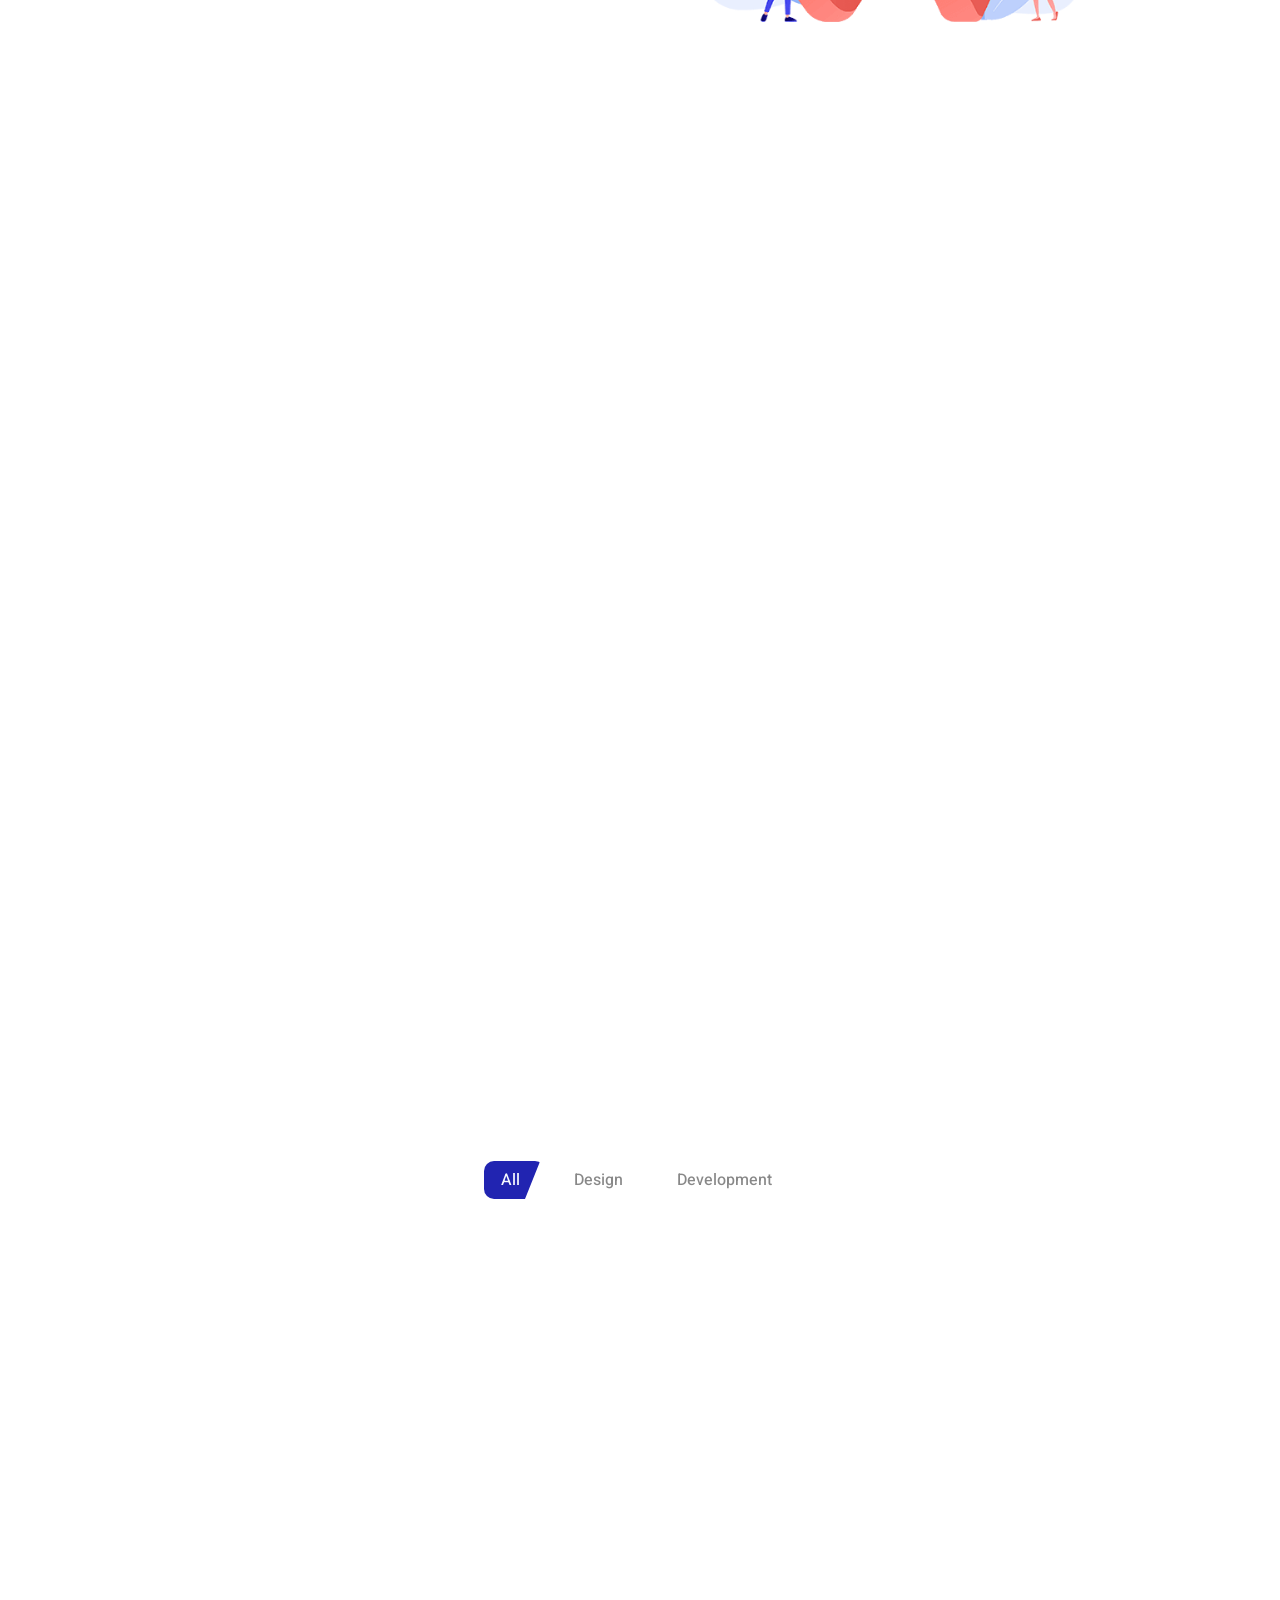
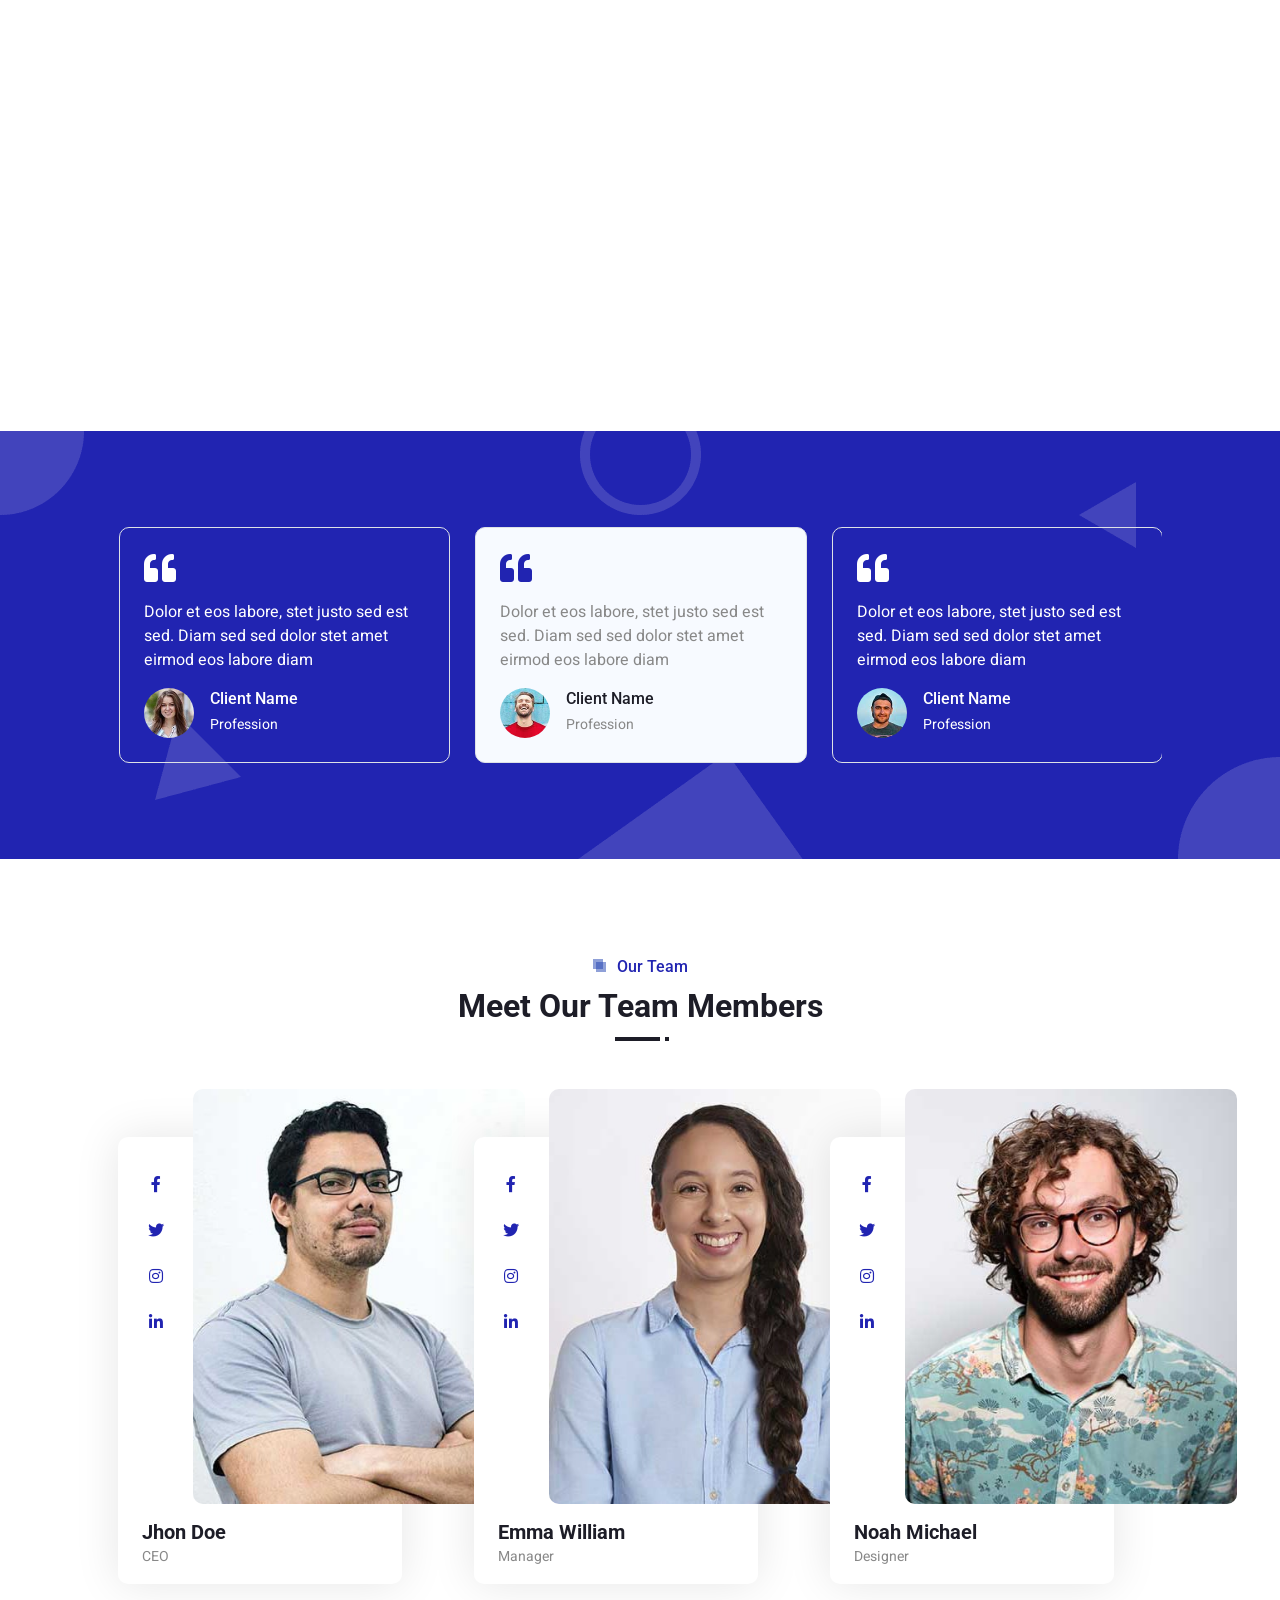
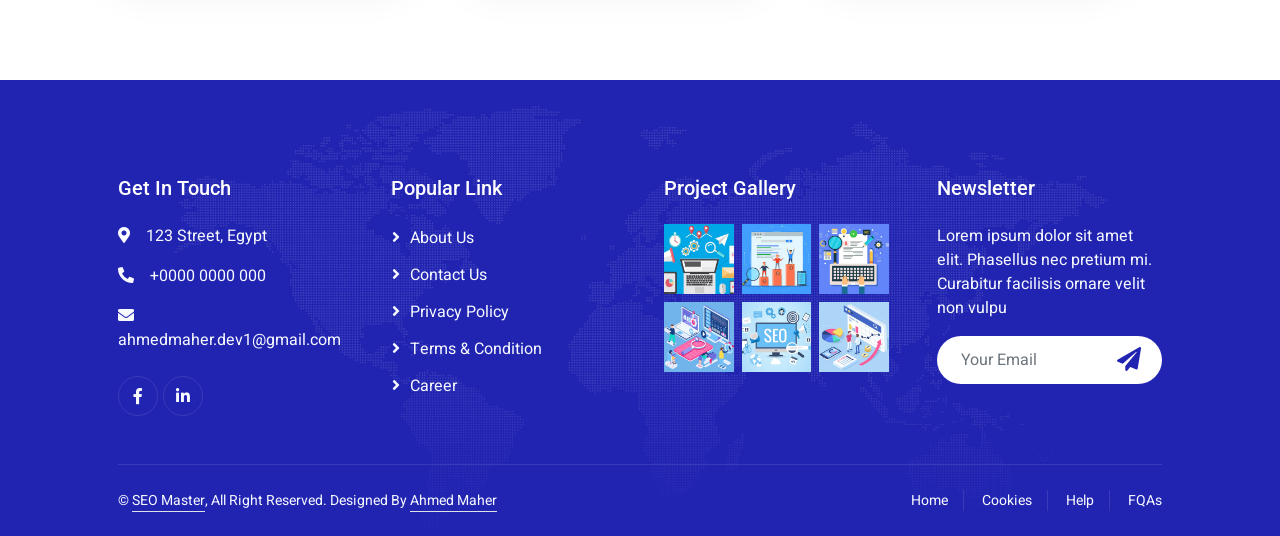
==== commit 70799d4b: "modified the navbar" ====
--- a/index.html
+++ b/index.html
@@ -70,7 +70,6 @@
                         <a href="contact.html" class="nav-item nav-link">Contact</a>
                     </div>
                     <butaton type="button" class="btn text-secondary ms-3" data-bs-toggle="modal" data-bs-target="#searchModal"><i class="fa fa-search"></i></butaton>
-                    <a href="https://htmlcodex.com/startup-company-website-template" class="btn btn-secondary text-light rounded-pill py-2 px-4 ms-3">Pro Version</a>
                 </div>
             </nav>
 
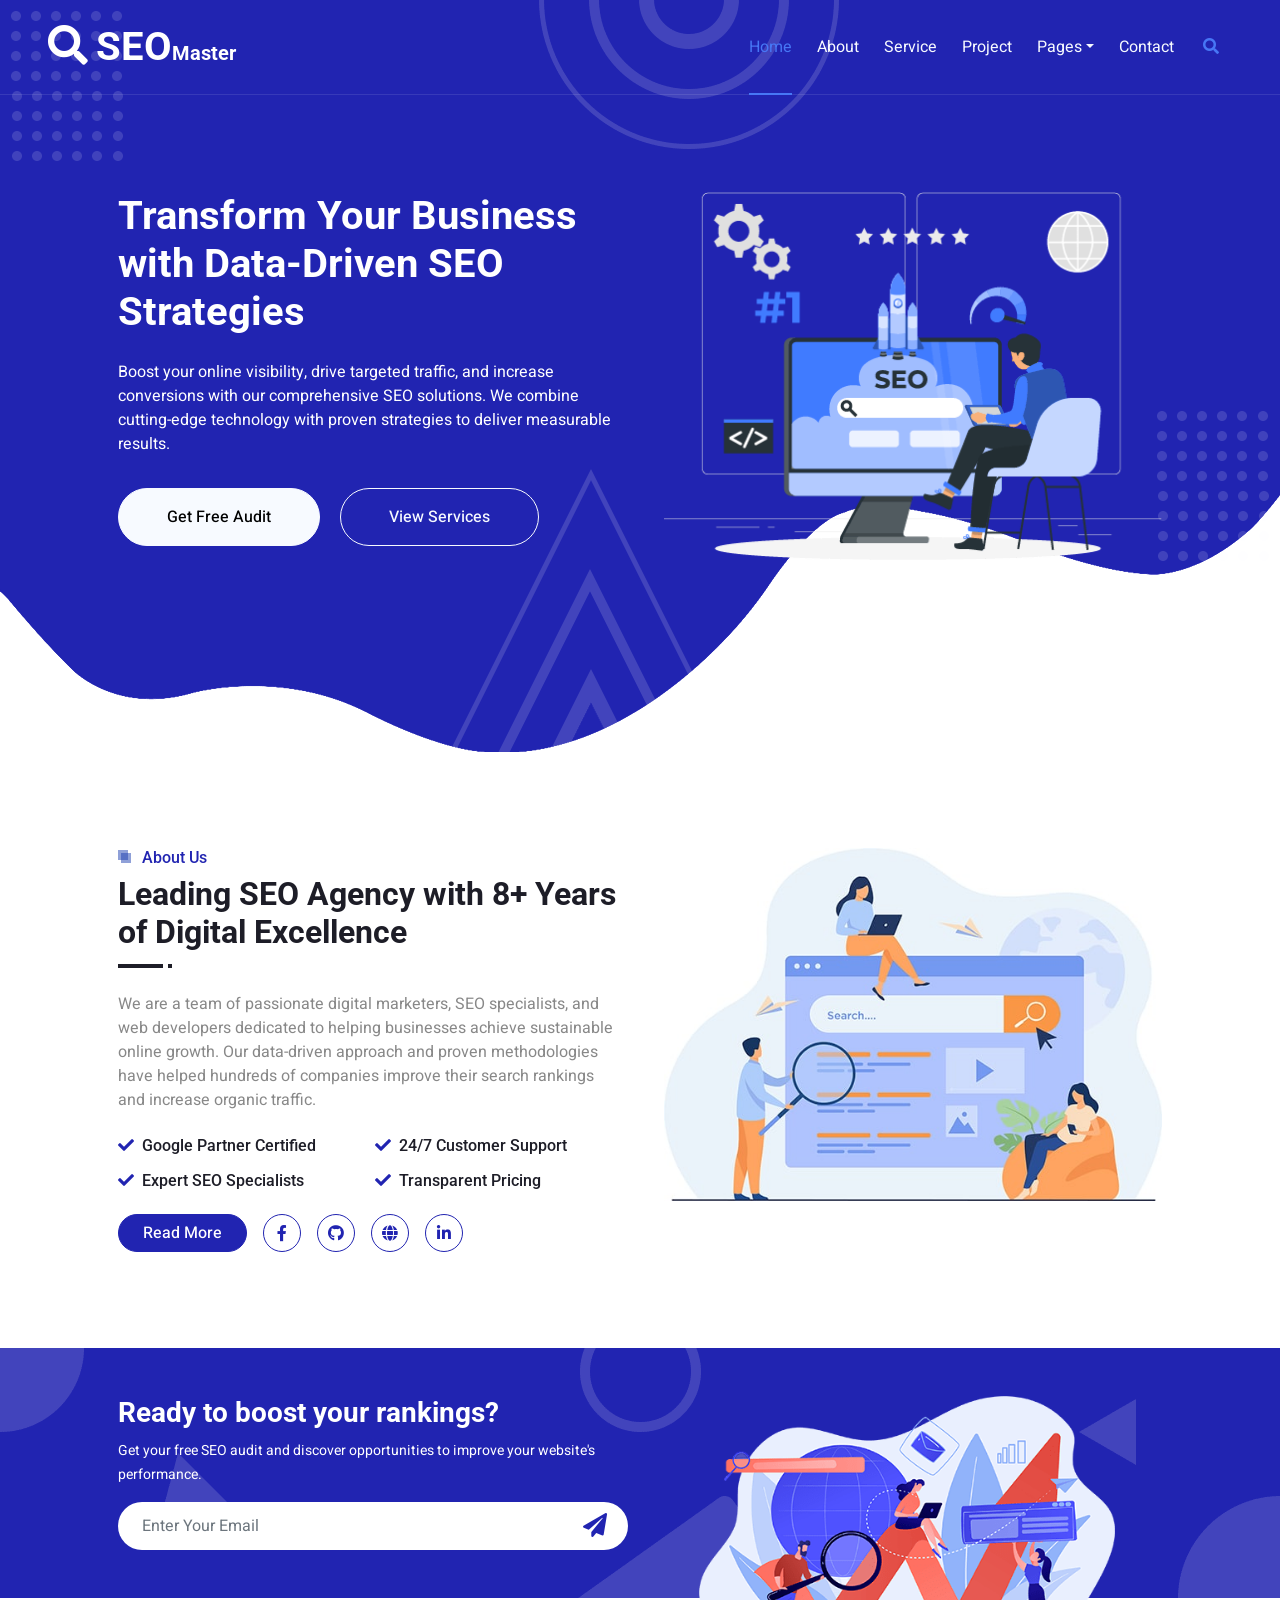
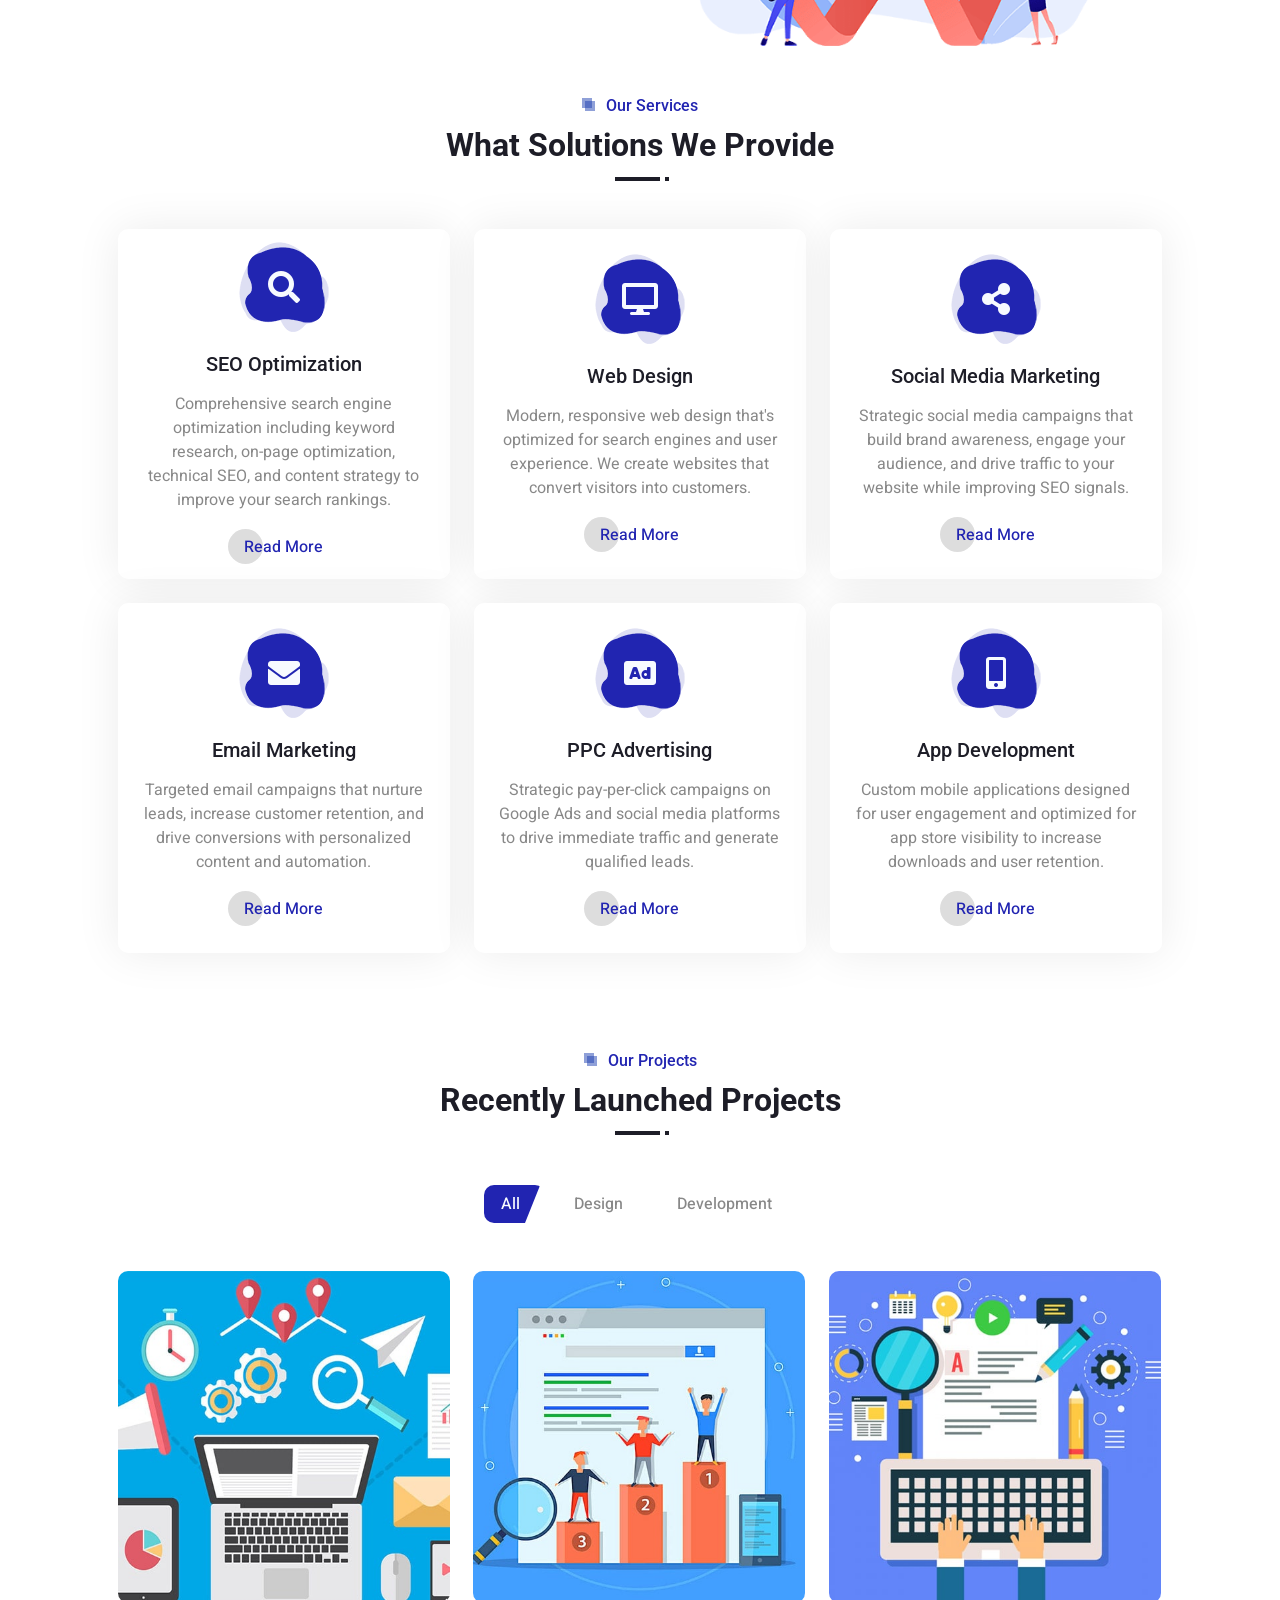
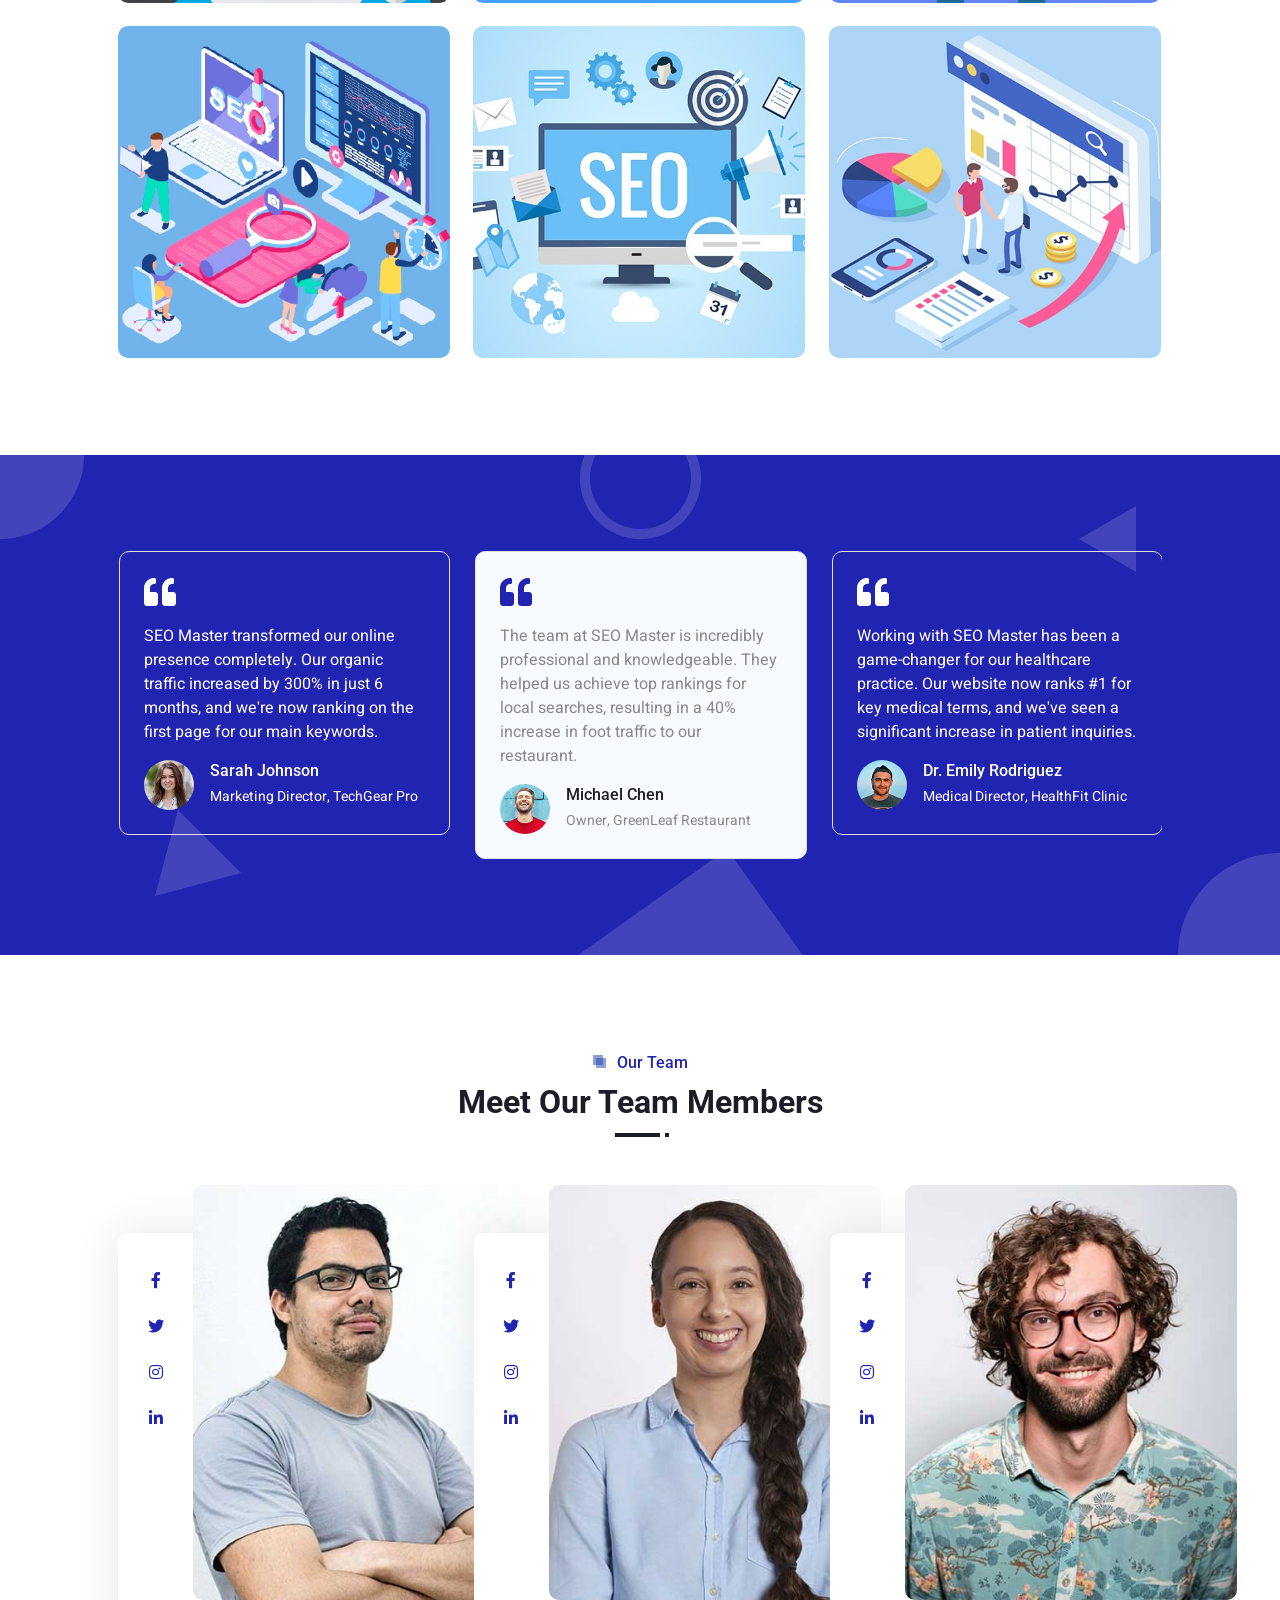
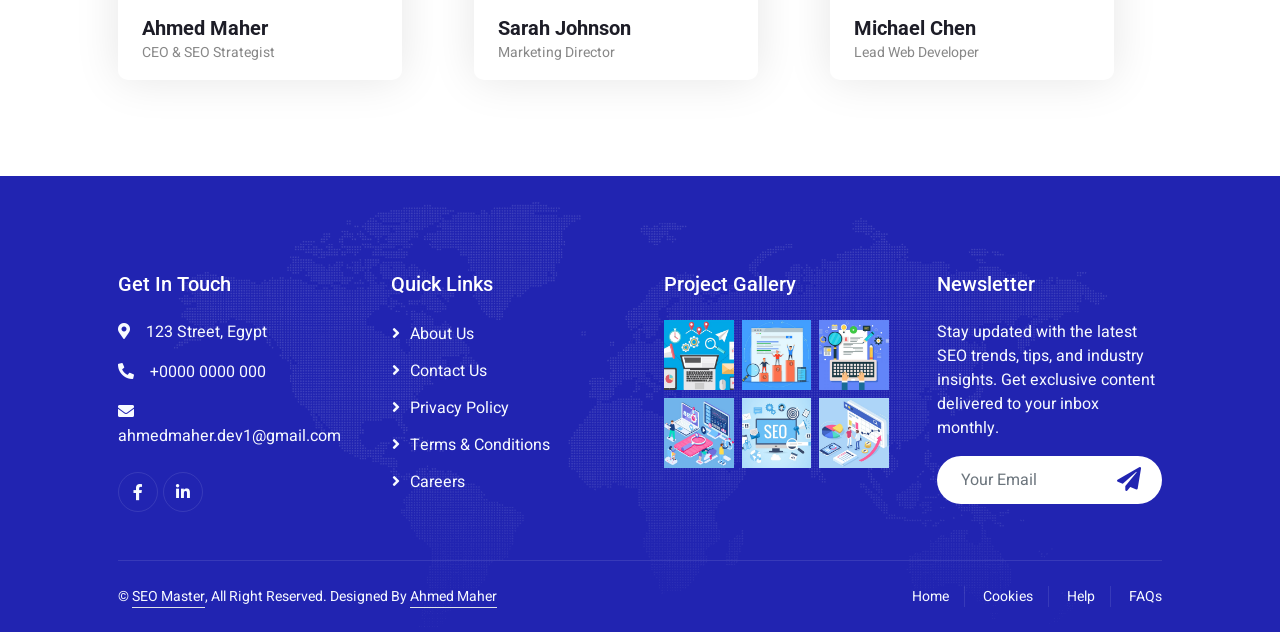
==== commit d1619da8: "Enhance SEO and social sharing with meta tags, favicons, and Open Graph integration + edit the websi" ====
--- a/index.html
+++ b/index.html
@@ -1,556 +1,1207 @@
 <!DOCTYPE html>
 <html lang="en">
-
-<head>
-    <meta charset="utf-8">
-    <title>SEO Master - SEO Agency Website Template</title>
-    <meta content="width=device-width, initial-scale=1.0" name="viewport">
-    <meta content="" name="keywords">
-    <meta content="" name="description">
-
-    <!-- Favicon -->
-    <link href="img/favicon.ico" rel="icon">
-
-    <!-- Google Web Fonts -->
-    <link rel="preconnect" href="https://fonts.googleapis.com">
-    <link rel="preconnect" href="https://fonts.gstatic.com" crossorigin>
-    <link href="https://fonts.googleapis.com/css2?family=Heebo:wght@400;500&family=Roboto:wght@400;500;700&display=swap" rel="stylesheet"> 
-
-    <!-- Icon Font Stylesheet -->
-    <link href="https://cdnjs.cloudflare.com/ajax/libs/font-awesome/5.10.0/css/all.min.css" rel="stylesheet">
-    <link href="https://cdn.jsdelivr.net/npm/bootstrap-icons@1.4.1/font/bootstrap-icons.css" rel="stylesheet">
-
-    <!-- Libraries Stylesheet -->
-    <link href="lib/animate/animate.min.css" rel="stylesheet">
-    <link href="lib/owlcarousel/assets/owl.carousel.min.css" rel="stylesheet">
-    <link href="lib/lightbox/css/lightbox.min.css" rel="stylesheet">
-
-    <!-- Customized Bootstrap Stylesheet -->
-    <link href="css/bootstrap.min.css" rel="stylesheet">
-
-    <!-- Template Stylesheet -->
-    <link href="css/style.css" rel="stylesheet">
-</head>
-
-<body>
-    <div class="container-xxl bg-white p-0">
-        <!-- Spinner Start -->
-        <div id="spinner" class="show bg-white position-fixed translate-middle w-100 vh-100 top-50 start-50 d-flex align-items-center justify-content-center">
-            <div class="spinner-grow text-primary" style="width: 3rem; height: 3rem;" role="status">
-                <span class="sr-only">Loading...</span>
-            </div>
-        </div>
-        <!-- Spinner End -->
-
-
-        <!-- Navbar & Hero Start -->
-        <div class="container-xxl position-relative p-0">
-            <nav class="navbar navbar-expand-lg navbar-light px-4 px-lg-5 py-3 py-lg-0">
-                <a href="" class="navbar-brand p-0">
-                    <h1 class="m-0"><i class="fa fa-search me-2"></i>SEO<span class="fs-5">Master</span></h1>
-                    <!-- <img src="img/logo.png" alt="Logo"> -->
-                </a>
-                <button class="navbar-toggler" type="button" data-bs-toggle="collapse" data-bs-target="#navbarCollapse">
-                    <span class="fa fa-bars"></span>
-                </button>
-                <div class="collapse navbar-collapse" id="navbarCollapse">
-                    <div class="navbar-nav ms-auto py-0">
-                        <a href="index.html" class="nav-item nav-link active">Home</a>
-                        <a href="about.html" class="nav-item nav-link">About</a>
-                        <a href="service.html" class="nav-item nav-link">Service</a>
-                        <a href="project.html" class="nav-item nav-link">Project</a>
-                        <div class="nav-item dropdown">
-                            <a href="#" class="nav-link dropdown-toggle" data-bs-toggle="dropdown">Pages</a>
-                            <div class="dropdown-menu m-0">
-                                <a href="team.html" class="dropdown-item">Our Team</a>
-                                <a href="testimonial.html" class="dropdown-item">Testimonial</a>
-                                <a href="404.html" class="dropdown-item">404 Page</a>
-                            </div>
-                        </div>
-                        <a href="contact.html" class="nav-item nav-link">Contact</a>
-                    </div>
-                    <butaton type="button" class="btn text-secondary ms-3" data-bs-toggle="modal" data-bs-target="#searchModal"><i class="fa fa-search"></i></butaton>
-                </div>
-            </nav>
-
-            <div class="container-xxl py-5 bg-primary hero-header mb-5">
-                <div class="container my-5 py-5 px-lg-5">
-                    <div class="row g-5 py-5">
-                        <div class="col-lg-6 text-center text-lg-start">
-                            <h1 class="text-white mb-4 animated zoomIn">All in one SEO tool need to grow your business rapidly</h1>
-                            <p class="text-white pb-3 animated zoomIn">Tempor rebum no at dolore lorem clita rebum rebum ipsum rebum stet dolor sed justo kasd. Ut dolor sed magna dolor sea diam. Sit diam sit justo amet ipsum vero ipsum clita lorem</p>
-                            <a href="" class="btn btn-light py-sm-3 px-sm-5 rounded-pill me-3 animated slideInLeft">Free Quote</a>
-                            <a href="" class="btn btn-outline-light py-sm-3 px-sm-5 rounded-pill animated slideInRight">Contact Us</a>
-                        </div>
-                        <div class="col-lg-6 text-center text-lg-start">
-                            <img class="img-fluid" src="img/hero.png" alt="">
-                        </div>
-                    </div>
-                </div>
-            </div>
-        </div>
-        <!-- Navbar & Hero End -->
-
-
-        <!-- Full Screen Search Start -->
-        <div class="modal fade" id="searchModal" tabindex="-1">
-            <div class="modal-dialog modal-fullscreen">
-                <div class="modal-content" style="background: rgba(29, 29, 39, 0.7);">
-                    <div class="modal-header border-0">
-                        <button type="button" class="btn bg-white btn-close" data-bs-dismiss="modal" aria-label="Close"></button>
-                    </div>
-                    <div class="modal-body d-flex align-items-center justify-content-center">
-                        <div class="input-group" style="max-width: 600px;">
-                            <input type="text" class="form-control bg-transparent border-light p-3" placeholder="Type search keyword">
-                            <button class="btn btn-light px-4"><i class="bi bi-search"></i></button>
-                        </div>
-                    </div>
-                </div>
-            </div>
-        </div>
-        <!-- Full Screen Search End -->
-
-
-        <!-- About Start -->
-        <div class="container-xxl py-5">
-            <div class="container px-lg-5">
-                <div class="row g-5">
-                    <div class="col-lg-6 wow fadeInUp" data-wow-delay="0.1s">
-                        <div class="section-title position-relative mb-4 pb-2">
-                            <h6 class="position-relative text-primary ps-4">About Us</h6>
-                            <h2 class="mt-2">The best SEO solution with 10 years of experience</h2>
-                        </div>
-                        <p class="mb-4">Tempor erat elitr rebum at clita. Diam dolor diam ipsum et tempor sit. Aliqu diam amet diam et eos labore. Clita erat ipsum et lorem et sit, sed stet no labore lorem sit. Sanctus clita duo justo et tempor eirmod magna dolore erat amet</p>
-                        <div class="row g-3">
-                            <div class="col-sm-6">
-                                <h6 class="mb-3"><i class="fa fa-check text-primary me-2"></i>Award Winning</h6>
-                                <h6 class="mb-0"><i class="fa fa-check text-primary me-2"></i>Professional Staff</h6>
-                            </div>
-                            <div class="col-sm-6">
-                                <h6 class="mb-3"><i class="fa fa-check text-primary me-2"></i>24/7 Support</h6>
-                                <h6 class="mb-0"><i class="fa fa-check text-primary me-2"></i>Fair Prices</h6>
-                            </div>
-                        </div>
-                        <div class="d-flex align-items-center mt-4">
-                            <a class="btn btn-primary rounded-pill px-4 me-3" href="">Read More</a>
-                            <a class="btn btn-outline-primary btn-square me-3" href=""><i class="fab fa-facebook-f"></i></a>
-                            <a class="btn btn-outline-primary btn-square me-3" href=""><i class="fab fa-twitter"></i></a>
-                            <a class="btn btn-outline-primary btn-square me-3" href=""><i class="fab fa-instagram"></i></a>
-                            <a class="btn btn-outline-primary btn-square" href=""><i class="fab fa-linkedin-in"></i></a>
-                        </div>
-                    </div>
-                    <div class="col-lg-6">
-                        <img class="img-fluid wow zoomIn" data-wow-delay="0.5s" src="img/about.jpg">
-                    </div>
-                </div>
-            </div>
-        </div>
-        <!-- About End -->
-
-
-        <!-- Newsletter Start -->
-        <div class="container-xxl bg-primary newsletter my-5 wow fadeInUp" data-wow-delay="0.1s">
-            <div class="container px-lg-5">
-                <div class="row align-items-center" style="height: 250px;">
-                    <div class="col-12 col-md-6">
-                        <h3 class="text-white">Ready to get started</h3>
-                        <small class="text-white">Diam elitr est dolore at sanctus nonumy.</small>
-                        <div class="position-relative w-100 mt-3">
-                            <input class="form-control border-0 rounded-pill w-100 ps-4 pe-5" type="text" placeholder="Enter Your Email" style="height: 48px;">
-                            <button type="button" class="btn shadow-none position-absolute top-0 end-0 mt-1 me-2"><i class="fa fa-paper-plane text-primary fs-4"></i></button>
-                        </div>
-                    </div>
-                    <div class="col-md-6 text-center mb-n5 d-none d-md-block">
-                        <img class="img-fluid mt-5" style="height: 250px;" src="img/newsletter.png">
-                    </div>
-                </div>
-            </div>
-        </div>
-        <!-- Newsletter End -->
-
-
-        <!-- Service Start -->
-        <div class="container-xxl py-5">
-            <div class="container px-lg-5">
-                <div class="section-title position-relative text-center mb-5 pb-2 wow fadeInUp" data-wow-delay="0.1s">
-                    <h6 class="position-relative d-inline text-primary ps-4">Our Services</h6>
-                    <h2 class="mt-2">What Solutions We Provide</h2>
-                </div>
-                <div class="row g-4">
-                    <div class="col-lg-4 col-md-6 wow zoomIn" data-wow-delay="0.1s">
-                        <div class="service-item d-flex flex-column justify-content-center text-center rounded">
-                            <div class="service-icon flex-shrink-0">
-                                <i class="fa fa-home fa-2x"></i>
-                            </div>
-                            <h5 class="mb-3">SEO Optimization</h5>
-                            <p>Erat ipsum justo amet duo et elitr dolor, est duo duo eos lorem sed diam stet diam sed stet lorem.</p>
-                            <a class="btn px-3 mt-auto mx-auto" href="">Read More</a>
-                        </div>
-                    </div>
-                    <div class="col-lg-4 col-md-6 wow zoomIn" data-wow-delay="0.3s">
-                        <div class="service-item d-flex flex-column justify-content-center text-center rounded">
-                            <div class="service-icon flex-shrink-0">
-                                <i class="fa fa-home fa-2x"></i>
-                            </div>
-                            <h5 class="mb-3">Web Design</h5>
-                            <p>Erat ipsum justo amet duo et elitr dolor, est duo duo eos lorem sed diam stet diam sed stet lorem.</p>
-                            <a class="btn px-3 mt-auto mx-auto" href="">Read More</a>
-                        </div>
-                    </div>
-                    <div class="col-lg-4 col-md-6 wow zoomIn" data-wow-delay="0.6s">
-                        <div class="service-item d-flex flex-column justify-content-center text-center rounded">
-                            <div class="service-icon flex-shrink-0">
-                                <i class="fa fa-home fa-2x"></i>
-                            </div>
-                            <h5 class="mb-3">Social Media Marketing</h5>
-                            <p>Erat ipsum justo amet duo et elitr dolor, est duo duo eos lorem sed diam stet diam sed stet lorem.</p>
-                            <a class="btn px-3 mt-auto mx-auto" href="">Read More</a>
-                        </div>
-                    </div>
-                    <div class="col-lg-4 col-md-6 wow zoomIn" data-wow-delay="0.1s">
-                        <div class="service-item d-flex flex-column justify-content-center text-center rounded">
-                            <div class="service-icon flex-shrink-0">
-                                <i class="fa fa-home fa-2x"></i>
-                            </div>
-                            <h5 class="mb-3">Email Marketing</h5>
-                            <p>Erat ipsum justo amet duo et elitr dolor, est duo duo eos lorem sed diam stet diam sed stet lorem.</p>
-                            <a class="btn px-3 mt-auto mx-auto" href="">Read More</a>
-                        </div>
-                    </div>
-                    <div class="col-lg-4 col-md-6 wow zoomIn" data-wow-delay="0.3s">
-                        <div class="service-item d-flex flex-column justify-content-center text-center rounded">
-                            <div class="service-icon flex-shrink-0">
-                                <i class="fa fa-home fa-2x"></i>
-                            </div>
-                            <h5 class="mb-3">PPC Advertising</h5>
-                            <p>Erat ipsum justo amet duo et elitr dolor, est duo duo eos lorem sed diam stet diam sed stet lorem.</p>
-                            <a class="btn px-3 mt-auto mx-auto" href="">Read More</a>
-                        </div>
-                    </div>
-                    <div class="col-lg-4 col-md-6 wow zoomIn" data-wow-delay="0.6s">
-                        <div class="service-item d-flex flex-column justify-content-center text-center rounded">
-                            <div class="service-icon flex-shrink-0">
-                                <i class="fa fa-home fa-2x"></i>
-                            </div>
-                            <h5 class="mb-3">App Development</h5>
-                            <p>Erat ipsum justo amet duo et elitr dolor, est duo duo eos lorem sed diam stet diam sed stet lorem.</p>
-                            <a class="btn px-3 mt-auto mx-auto" href="">Read More</a>
-                        </div>
-                    </div>
-                </div>
-            </div>
-        </div>
-        <!-- Service End -->
-
-
-        <!-- Portfolio Start -->
-        <div class="container-xxl py-5">
-            <div class="container px-lg-5">
-                <div class="section-title position-relative text-center mb-5 pb-2 wow fadeInUp" data-wow-delay="0.1s">
-                    <h6 class="position-relative d-inline text-primary ps-4">Our Projects</h6>
-                    <h2 class="mt-2">Recently Launched Projects</h2>
-                </div>
-                <div class="row mt-n2 wow fadeInUp" data-wow-delay="0.1s">
-                    <div class="col-12 text-center">
-                        <ul class="list-inline mb-5" id="portfolio-flters">
-                            <li class="btn px-3 pe-4 active" data-filter="*">All</li>
-                            <li class="btn px-3 pe-4" data-filter=".first">Design</li>
-                            <li class="btn px-3 pe-4" data-filter=".second">Development</li>
-                        </ul>
-                    </div>
-                </div>
-                <div class="row g-4 portfolio-container">
-                    <div class="col-lg-4 col-md-6 portfolio-item first wow zoomIn" data-wow-delay="0.1s">
-                        <div class="position-relative rounded overflow-hidden">
-                            <img class="img-fluid w-100" src="img/portfolio-1.jpg" alt="">
-                            <div class="portfolio-overlay">
-                                <a class="btn btn-light" href="img/portfolio-1.jpg" data-lightbox="portfolio"><i class="fa fa-plus fa-2x text-primary"></i></a>
-                                <div class="mt-auto">
-                                    <small class="text-white"><i class="fa fa-folder me-2"></i>Web Design</small>
-                                    <a class="h5 d-block text-white mt-1 mb-0" href="">Project Name</a>
-                                </div>
-                            </div>
-                        </div>
-                    </div>
-                    <div class="col-lg-4 col-md-6 portfolio-item second wow zoomIn" data-wow-delay="0.3s">
-                        <div class="position-relative rounded overflow-hidden">
-                            <img class="img-fluid w-100" src="img/portfolio-2.jpg" alt="">
-                            <div class="portfolio-overlay">
-                                <a class="btn btn-light" href="img/portfolio-2.jpg" data-lightbox="portfolio"><i class="fa fa-plus fa-2x text-primary"></i></a>
-                                <div class="mt-auto">
-                                    <small class="text-white"><i class="fa fa-folder me-2"></i>Web Design</small>
-                                    <a class="h5 d-block text-white mt-1 mb-0" href="">Project Name</a>
-                                </div>
-                            </div>
-                        </div>
-                    </div>
-                    <div class="col-lg-4 col-md-6 portfolio-item first wow zoomIn" data-wow-delay="0.6s">
-                        <div class="position-relative rounded overflow-hidden">
-                            <img class="img-fluid w-100" src="img/portfolio-3.jpg" alt="">
-                            <div class="portfolio-overlay">
-                                <a class="btn btn-light" href="img/portfolio-3.jpg" data-lightbox="portfolio"><i class="fa fa-plus fa-2x text-primary"></i></a>
-                                <div class="mt-auto">
-                                    <small class="text-white"><i class="fa fa-folder me-2"></i>Web Design</small>
-                                    <a class="h5 d-block text-white mt-1 mb-0" href="">Project Name</a>
-                                </div>
-                            </div>
-                        </div>
-                    </div>
-                    <div class="col-lg-4 col-md-6 portfolio-item second wow zoomIn" data-wow-delay="0.1s">
-                        <div class="position-relative rounded overflow-hidden">
-                            <img class="img-fluid w-100" src="img/portfolio-4.jpg" alt="">
-                            <div class="portfolio-overlay">
-                                <a class="btn btn-light" href="img/portfolio-4.jpg" data-lightbox="portfolio"><i class="fa fa-plus fa-2x text-primary"></i></a>
-                                <div class="mt-auto">
-                                    <small class="text-white"><i class="fa fa-folder me-2"></i>Web Design</small>
-                                    <a class="h5 d-block text-white mt-1 mb-0" href="">Project Name</a>
-                                </div>
-                            </div>
-                        </div>
-                    </div>
-                    <div class="col-lg-4 col-md-6 portfolio-item first wow zoomIn" data-wow-delay="0.3s">
-                        <div class="position-relative rounded overflow-hidden">
-                            <img class="img-fluid w-100" src="img/portfolio-5.jpg" alt="">
-                            <div class="portfolio-overlay">
-                                <a class="btn btn-light" href="img/portfolio-5.jpg" data-lightbox="portfolio"><i class="fa fa-plus fa-2x text-primary"></i></a>
-                                <div class="mt-auto">
-                                    <small class="text-white"><i class="fa fa-folder me-2"></i>Web Design</small>
-                                    <a class="h5 d-block text-white mt-1 mb-0" href="">Project Name</a>
-                                </div>
-                            </div>
-                        </div>
-                    </div>
-                    <div class="col-lg-4 col-md-6 portfolio-item second wow zoomIn" data-wow-delay="0.6s">
-                        <div class="position-relative rounded overflow-hidden">
-                            <img class="img-fluid w-100" src="img/portfolio-6.jpg" alt="">
-                            <div class="portfolio-overlay">
-                                <a class="btn btn-light" href="img/portfolio-6.jpg" data-lightbox="portfolio"><i class="fa fa-plus fa-2x text-primary"></i></a>
-                                <div class="mt-auto">
-                                    <small class="text-white"><i class="fa fa-folder me-2"></i>Web Design</small>
-                                    <a class="h5 d-block text-white mt-1 mb-0" href="">Project Name</a>
-                                </div>
-                            </div>
-                        </div>
-                    </div>
-                </div>
-            </div>
-        </div>
-        <!-- Portfolio End -->
-
-
-        <!-- Testimonial Start -->
-        <div class="container-xxl bg-primary testimonial py-5 my-5 wow fadeInUp" data-wow-delay="0.1s">
-            <div class="container py-5 px-lg-5">
-                <div class="owl-carousel testimonial-carousel">
-                    <div class="testimonial-item bg-transparent border rounded text-white p-4">
-                        <i class="fa fa-quote-left fa-2x mb-3"></i>
-                        <p>Dolor et eos labore, stet justo sed est sed. Diam sed sed dolor stet amet eirmod eos labore diam</p>
-                        <div class="d-flex align-items-center">
-                            <img class="img-fluid flex-shrink-0 rounded-circle" src="img/testimonial-1.jpg" style="width: 50px; height: 50px;">
-                            <div class="ps-3">
-                                <h6 class="text-white mb-1">Client Name</h6>
-                                <small>Profession</small>
-                            </div>
-                        </div>
-                    </div>
-                    <div class="testimonial-item bg-transparent border rounded text-white p-4">
-                        <i class="fa fa-quote-left fa-2x mb-3"></i>
-                        <p>Dolor et eos labore, stet justo sed est sed. Diam sed sed dolor stet amet eirmod eos labore diam</p>
-                        <div class="d-flex align-items-center">
-                            <img class="img-fluid flex-shrink-0 rounded-circle" src="img/testimonial-2.jpg" style="width: 50px; height: 50px;">
-                            <div class="ps-3">
-                                <h6 class="text-white mb-1">Client Name</h6>
-                                <small>Profession</small>
-                            </div>
-                        </div>
-                    </div>
-                    <div class="testimonial-item bg-transparent border rounded text-white p-4">
-                        <i class="fa fa-quote-left fa-2x mb-3"></i>
-                        <p>Dolor et eos labore, stet justo sed est sed. Diam sed sed dolor stet amet eirmod eos labore diam</p>
-                        <div class="d-flex align-items-center">
-                            <img class="img-fluid flex-shrink-0 rounded-circle" src="img/testimonial-3.jpg" style="width: 50px; height: 50px;">
-                            <div class="ps-3">
-                                <h6 class="text-white mb-1">Client Name</h6>
-                                <small>Profession</small>
-                            </div>
-                        </div>
-                    </div>
-                    <div class="testimonial-item bg-transparent border rounded text-white p-4">
-                        <i class="fa fa-quote-left fa-2x mb-3"></i>
-                        <p>Dolor et eos labore, stet justo sed est sed. Diam sed sed dolor stet amet eirmod eos labore diam</p>
-                        <div class="d-flex align-items-center">
-                            <img class="img-fluid flex-shrink-0 rounded-circle" src="img/testimonial-4.jpg" style="width: 50px; height: 50px;">
-                            <div class="ps-3">
-                                <h6 class="text-white mb-1">Client Name</h6>
-                                <small>Profession</small>
-                            </div>
-                        </div>
-                    </div>
-                </div>
-            </div>
-        </div>
-        <!-- Testimonial End -->
-
-
-        <!-- Team Start -->
-        <div class="container-xxl py-5">
-            <div class="container px-lg-5">
-                <div class="section-title position-relative text-center mb-5 pb-2 wow fadeInUp" data-wow-delay="0.1s">
-                    <h6 class="position-relative d-inline text-primary ps-4">Our Team</h6>
-                    <h2 class="mt-2">Meet Our Team Members</h2>
-                </div>
-                <div class="row g-4">
-                    <div class="col-lg-4 col-md-6 wow fadeInUp" data-wow-delay="0.1s">
-                        <div class="team-item">
-                            <div class="d-flex">
-                                <div class="flex-shrink-0 d-flex flex-column align-items-center mt-4 pt-5" style="width: 75px;">
-                                    <a class="btn btn-square text-primary bg-white my-1" href=""><i class="fab fa-facebook-f"></i></a>
-                                    <a class="btn btn-square text-primary bg-white my-1" href=""><i class="fab fa-twitter"></i></a>
-                                    <a class="btn btn-square text-primary bg-white my-1" href=""><i class="fab fa-instagram"></i></a>
-                                    <a class="btn btn-square text-primary bg-white my-1" href=""><i class="fab fa-linkedin-in"></i></a>
-                                </div>
-                                <img class="img-fluid rounded w-100" src="img/team-1.jpg" alt="">
-                            </div>
-                            <div class="px-4 py-3">
-                                <h5 class="fw-bold m-0">Jhon Doe</h5>
-                                <small>CEO</small>
-                            </div>
-                        </div>
-                    </div>
-                    <div class="col-lg-4 col-md-6 wow fadeInUp" data-wow-delay="0.3s">
-                        <div class="team-item">
-                            <div class="d-flex">
-                                <div class="flex-shrink-0 d-flex flex-column align-items-center mt-4 pt-5" style="width: 75px;">
-                                    <a class="btn btn-square text-primary bg-white my-1" href=""><i class="fab fa-facebook-f"></i></a>
-                                    <a class="btn btn-square text-primary bg-white my-1" href=""><i class="fab fa-twitter"></i></a>
-                                    <a class="btn btn-square text-primary bg-white my-1" href=""><i class="fab fa-instagram"></i></a>
-                                    <a class="btn btn-square text-primary bg-white my-1" href=""><i class="fab fa-linkedin-in"></i></a>
-                                </div>
-                                <img class="img-fluid rounded w-100" src="img/team-2.jpg" alt="">
-                            </div>
-                            <div class="px-4 py-3">
-                                <h5 class="fw-bold m-0">Emma William</h5>
-                                <small>Manager</small>
-                            </div>
-                        </div>
-                    </div>
-                    <div class="col-lg-4 col-md-6 wow fadeInUp" data-wow-delay="0.6s">
-                        <div class="team-item">
-                            <div class="d-flex">
-                                <div class="flex-shrink-0 d-flex flex-column align-items-center mt-4 pt-5" style="width: 75px;">
-                                    <a class="btn btn-square text-primary bg-white my-1" href=""><i class="fab fa-facebook-f"></i></a>
-                                    <a class="btn btn-square text-primary bg-white my-1" href=""><i class="fab fa-twitter"></i></a>
-                                    <a class="btn btn-square text-primary bg-white my-1" href=""><i class="fab fa-instagram"></i></a>
-                                    <a class="btn btn-square text-primary bg-white my-1" href=""><i class="fab fa-linkedin-in"></i></a>
-                                </div>
-                                <img class="img-fluid rounded w-100" src="img/team-3.jpg" alt="">
-                            </div>
-                            <div class="px-4 py-3">
-                                <h5 class="fw-bold m-0">Noah Michael</h5>
-                                <small>Designer</small>
-                            </div>
-                        </div>
-                    </div>
-                </div>
-            </div>
-        </div>
-        <!-- Team End -->
-        
-
-        <!-- Footer Start -->
-        <div class="container-fluid bg-primary text-light footer mt-5 pt-5 wow fadeIn" data-wow-delay="0.1s">
-            <div class="container py-5 px-lg-5">
-                <div class="row g-5">
-                    <div class="col-md-6 col-lg-3">
-                        <h5 class="text-white mb-4">Get In Touch</h5>
-                        <p><i class="fa fa-map-marker-alt me-3"></i>123 Street, Egypt</p>
-                        <p><i class="fa fa-phone-alt me-3"></i>+0000 0000 000</p>
-                        <p><i class="fa fa-envelope me-3"></i>ahmedmaher.dev1@gmail.com</p>
-                        <div class="d-flex pt-2">
-                            <a class="btn btn-outline-light btn-social" href="https://web.facebook.com/profile.php?id=100012154268952"><i class="fab fa-facebook-f"></i></a>
-                            <a class="btn btn-outline-light btn-social" href="https://www.linkedin.com/in/ahmed-maher-algohary"><i class="fab fa-linkedin-in"></i></a>
-                        </div>
-                    </div>
-                    <div class="col-md-6 col-lg-3">
-                        <h5 class="text-white mb-4">Popular Link</h5>
-                        <a class="btn btn-link" href="">About Us</a>
-                        <a class="btn btn-link" href="">Contact Us</a>
-                        <a class="btn btn-link" href="">Privacy Policy</a>
-                        <a class="btn btn-link" href="">Terms & Condition</a>
-                        <a class="btn btn-link" href="">Career</a>
-                    </div>
-                    <div class="col-md-6 col-lg-3">
-                        <h5 class="text-white mb-4">Project Gallery</h5>
-                        <div class="row g-2">
-                            <div class="col-4">
-                                <img class="img-fluid" src="img/portfolio-1.jpg" alt="Image">
-                            </div>
-                            <div class="col-4">
-                                <img class="img-fluid" src="img/portfolio-2.jpg" alt="Image">
-                            </div>
-                            <div class="col-4">
-                                <img class="img-fluid" src="img/portfolio-3.jpg" alt="Image">
-                            </div>
-                            <div class="col-4">
-                                <img class="img-fluid" src="img/portfolio-4.jpg" alt="Image">
-                            </div>
-                            <div class="col-4">
-                                <img class="img-fluid" src="img/portfolio-5.jpg" alt="Image">
-                            </div>
-                            <div class="col-4">
-                                <img class="img-fluid" src="img/portfolio-6.jpg" alt="Image">
-                            </div>
-                        </div>
-                    </div>
-                    <div class="col-md-6 col-lg-3">
-                        <h5 class="text-white mb-4">Newsletter</h5>
-                        <p>Lorem ipsum dolor sit amet elit. Phasellus nec pretium mi. Curabitur facilisis ornare velit non vulpu</p>
-                        <div class="position-relative w-100 mt-3">
-                            <input class="form-control border-0 rounded-pill w-100 ps-4 pe-5" type="text" placeholder="Your Email" style="height: 48px;">
-                            <button type="button" class="btn shadow-none position-absolute top-0 end-0 mt-1 me-2"><i class="fa fa-paper-plane text-primary fs-4"></i></button>
-                        </div>
-                    </div>
-                </div>
-            </div>
-            <div class="container px-lg-5">
-                <div class="copyright">
-                    <div class="row">
-                        <div class="col-md-6 text-center text-md-start mb-3 mb-md-0">
-                            &copy; <a class="border-bottom" href="#">SEO Master</a>, All Right Reserved. 
-							
-							Designed By <a class="border-bottom" href="https://ahmedmaher-portfolio.vercel.app/">Ahmed Maher</a>
-                        </div>
-                        <div class="col-md-6 text-center text-md-end">
-                            <div class="footer-menu">
-                                <a href="">Home</a>
-                                <a href="">Cookies</a>
-                                <a href="">Help</a>
-                                <a href="">FQAs</a>
-                            </div>
-                        </div>
-                    </div>
-                </div>
-            </div>
-        </div>
-        <!-- Footer End -->
-
-
-        <!-- Back to Top -->
-        <a href="#" class="btn btn-lg btn-primary btn-lg-square back-to-top pt-2"><i class="bi bi-arrow-up"></i></a>
-    </div>
-
-    <!-- JavaScript Libraries -->
-    <script src="https://code.jquery.com/jquery-3.4.1.min.js"></script>
-    <script src="https://cdn.jsdelivr.net/npm/bootstrap@5.0.0/dist/js/bootstrap.bundle.min.js"></script>
-    <script src="lib/wow/wow.min.js"></script>
-    <script src="lib/easing/easing.min.js"></script>
-    <script src="lib/waypoints/waypoints.min.js"></script>
-    <script src="lib/owlcarousel/owl.carousel.min.js"></script>
-    <script src="lib/isotope/isotope.pkgd.min.js"></script>
-    <script src="lib/lightbox/js/lightbox.min.js"></script>
-
-    <!-- Template Javascript -->
-    <script src="js/main.js"></script>
-</body>
-
-</html>+	<head>
+		<meta charset="utf-8" />
+		<title>
+			SEO Master - Leading SEO Agency | Search Engine Optimization
+			Services
+		</title>
+		<meta content="width=device-width, initial-scale=1.0" name="viewport" />
+		<meta
+			content="SEO services, search engine optimization, digital marketing, web design, local SEO, e-commerce SEO, content marketing"
+			name="keywords"
+		/>
+		<meta
+			content="SEO Master - Leading SEO agency providing comprehensive search engine optimization, web design, and digital marketing services. Boost your rankings and drive more traffic to your website."
+			name="description"
+		/>
+        <meta name="author" content="Ahmed Maher">
+        <meta name="copyright" content="Ahmed Maher">
+        <meta name="robots" content="index, follow">
+        <meta name="googlebot" content="index, follow">
+        <meta name="google" content="notranslate">
+        <meta name="google" content="notranslate">
+
+		<!-- Favicon -->
+		<link href="img/portfolio-5.jpg" rel="icon" />
+
+		<!-- Google Web Fonts -->
+		<link rel="preconnect" href="https://fonts.googleapis.com" />
+		<link rel="preconnect" href="https://fonts.gstatic.com" crossorigin />
+		<link
+			href="https://fonts.googleapis.com/css2?family=Heebo:wght@400;500&family=Roboto:wght@400;500;700&display=swap"
+			rel="stylesheet"
+		/>
+
+		<!-- Icon Font Stylesheet -->
+		<link
+			href="https://cdnjs.cloudflare.com/ajax/libs/font-awesome/5.10.0/css/all.min.css"
+			rel="stylesheet"
+		/>
+		<link
+			href="https://cdn.jsdelivr.net/npm/bootstrap-icons@1.4.1/font/bootstrap-icons.css"
+			rel="stylesheet"
+		/>
+
+		<!-- Libraries Stylesheet -->
+		<link href="lib/animate/animate.min.css" rel="stylesheet" />
+		<link
+			href="lib/owlcarousel/assets/owl.carousel.min.css"
+			rel="stylesheet"
+		/>
+		<link href="lib/lightbox/css/lightbox.min.css" rel="stylesheet" />
+
+		<!-- Customized Bootstrap Stylesheet -->
+		<link href="css/bootstrap.min.css" rel="stylesheet" />
+
+		<!-- Template Stylesheet -->
+		<link href="css/style.css" rel="stylesheet" />
+	</head>
+
+	<body>
+		<div class="container-xxl bg-white p-0">
+			<!-- Spinner Start -->
+			<div
+				id="spinner"
+				class="show bg-white position-fixed translate-middle w-100 vh-100 top-50 start-50 d-flex align-items-center justify-content-center"
+			>
+				<div
+					class="spinner-grow text-primary"
+					style="width: 3rem; height: 3rem"
+					role="status"
+				>
+					<span class="sr-only">Loading...</span>
+				</div>
+			</div>
+			<!-- Spinner End -->
+
+			<!-- Navbar & Hero Start -->
+			<div class="container-xxl position-relative p-0">
+				<nav
+					class="navbar navbar-expand-lg navbar-light px-4 px-lg-5 py-3 py-lg-0"
+				>
+					<a href="" class="navbar-brand p-0">
+						<h1 class="m-0">
+							<i class="fa fa-search me-2"></i>SEO<span
+								class="fs-5"
+								>Master</span
+							>
+						</h1>
+					</a>
+					<button
+						class="navbar-toggler"
+						type="button"
+						data-bs-toggle="collapse"
+						data-bs-target="#navbarCollapse"
+					>
+						<span class="fa fa-bars"></span>
+					</button>
+					<div class="collapse navbar-collapse" id="navbarCollapse">
+						<div class="navbar-nav ms-auto py-0">
+							<a
+								href="index.html"
+								class="nav-item nav-link active"
+								>Home</a
+							>
+							<a href="about.html" class="nav-item nav-link"
+								>About</a
+							>
+							<a href="service.html" class="nav-item nav-link"
+								>Service</a
+							>
+							<a href="project.html" class="nav-item nav-link"
+								>Project</a
+							>
+							<div class="nav-item dropdown">
+								<a
+									href="#"
+									class="nav-link dropdown-toggle"
+									data-bs-toggle="dropdown"
+									>Pages</a
+								>
+								<div class="dropdown-menu m-0">
+									<a href="team.html" class="dropdown-item"
+										>Our Team</a
+									>
+									<a
+										href="testimonial.html"
+										class="dropdown-item"
+										>Testimonial</a
+									>
+									<a href="404.html" class="dropdown-item"
+										>404 Page</a
+									>
+								</div>
+							</div>
+							<a href="contact.html" class="nav-item nav-link"
+								>Contact</a
+							>
+						</div>
+						<butaton
+							type="button"
+							class="btn text-secondary ms-3"
+							data-bs-toggle="modal"
+							data-bs-target="#searchModal"
+							><i class="fa fa-search"></i
+						></butaton>
+					</div>
+				</nav>
+
+				<div class="container-xxl py-5 bg-primary hero-header mb-5">
+					<div class="container my-5 py-5 px-lg-5">
+						<div class="row g-5 py-5">
+							<div class="col-lg-6 text-center text-lg-start">
+								<h1 class="text-white mb-4 animated zoomIn">
+									Transform Your Business with Data-Driven SEO
+									Strategies
+								</h1>
+								<p class="text-white pb-3 animated zoomIn">
+									Boost your online visibility, drive targeted
+									traffic, and increase conversions with our
+									comprehensive SEO solutions. We combine
+									cutting-edge technology with proven
+									strategies to deliver measurable results.
+								</p>
+								<a
+									href="./contact.html"
+									class="btn btn-light py-sm-3 px-sm-5 rounded-pill me-3 animated slideInLeft"
+									>Get Free Audit</a
+								>
+								<a
+									href="./service.html"
+									class="btn btn-outline-light py-sm-3 px-sm-5 rounded-pill animated slideInRight"
+									>View Services</a
+								>
+							</div>
+							<div class="col-lg-6 text-center text-lg-start">
+								<img
+									class="img-fluid"
+									src="img/hero.png"
+									alt=""
+								/>
+							</div>
+						</div>
+					</div>
+				</div>
+			</div>
+			<!-- Navbar & Hero End -->
+
+			<!-- Full Screen Search Start -->
+			<div class="modal fade" id="searchModal" tabindex="-1">
+				<div class="modal-dialog modal-fullscreen">
+					<div
+						class="modal-content"
+						style="background: rgba(29, 29, 39, 0.7)"
+					>
+						<div class="modal-header border-0">
+							<button
+								type="button"
+								class="btn bg-white btn-close"
+								data-bs-dismiss="modal"
+								aria-label="Close"
+							></button>
+						</div>
+						<div
+							class="modal-body d-flex align-items-center justify-content-center"
+						>
+							<div class="input-group" style="max-width: 600px">
+								<input
+									type="text"
+									class="form-control bg-transparent border-light p-3"
+									placeholder="Type search keyword"
+								/>
+								<button class="btn btn-light px-4">
+									<i class="bi bi-search"></i>
+								</button>
+							</div>
+						</div>
+					</div>
+				</div>
+			</div>
+			<!-- Full Screen Search End -->
+
+			<!-- About Start -->
+			<div class="container-xxl py-5">
+				<div class="container px-lg-5">
+					<div class="row g-5">
+						<div
+							class="col-lg-6 wow fadeInUp"
+							data-wow-delay="0.1s"
+						>
+							<div
+								class="section-title position-relative mb-4 pb-2"
+							>
+								<h6 class="position-relative text-primary ps-4">
+									About Us
+								</h6>
+								<h2 class="mt-2">
+									Leading SEO Agency with 8+ Years of Digital
+									Excellence
+								</h2>
+							</div>
+							<p class="mb-4">
+								We are a team of passionate digital marketers,
+								SEO specialists, and web developers dedicated to
+								helping businesses achieve sustainable online
+								growth. Our data-driven approach and proven
+								methodologies have helped hundreds of companies
+								improve their search rankings and increase
+								organic traffic.
+							</p>
+							<div class="row g-3">
+								<div class="col-sm-6">
+									<h6 class="mb-3">
+										<i
+											class="fa fa-check text-primary me-2"
+										></i
+										>Google Partner Certified
+									</h6>
+									<h6 class="mb-0">
+										<i
+											class="fa fa-check text-primary me-2"
+										></i
+										>Expert SEO Specialists
+									</h6>
+								</div>
+								<div class="col-sm-6">
+									<h6 class="mb-3">
+										<i
+											class="fa fa-check text-primary me-2"
+										></i
+										>24/7 Customer Support
+									</h6>
+									<h6 class="mb-0">
+										<i
+											class="fa fa-check text-primary me-2"
+										></i
+										>Transparent Pricing
+									</h6>
+								</div>
+							</div>
+							<div class="d-flex align-items-center mt-4">
+								<a
+									class="btn btn-primary rounded-pill px-4 me-3"
+									href="./about.html"
+									>Read More</a
+								>
+								<a
+									class="btn btn-outline-primary btn-square me-3"
+									href="https://web.facebook.com/profile.php?id=100012154268952"
+									target="_blank"
+									><i class="fab fa-facebook-f"></i
+								></a>
+								<a
+									class="btn btn-outline-primary btn-square me-3"
+									href="https://github.com/Ahmed-Maher77"
+									target="_blank"
+									><i class="fab fa-github"></i
+								></a>
+								<a
+									class="btn btn-outline-primary btn-square me-3"
+									href="https://ahmedmaher-portfolio.vercel.app/"
+									target="_blank"
+									><i class="fas fa-globe"></i
+								></a>
+								<a
+									class="btn btn-outline-primary btn-square"
+									href="https://www.linkedin.com/in/ahmed-maher-algohary"
+									target="_blank"
+									><i class="fab fa-linkedin-in"></i
+								></a>
+							</div>
+						</div>
+						<div class="col-lg-6">
+							<img
+								class="img-fluid wow zoomIn"
+								data-wow-delay="0.5s"
+								src="img/about.jpg"
+							/>
+						</div>
+					</div>
+				</div>
+			</div>
+			<!-- About End -->
+
+			<!-- Newsletter Start -->
+			<div
+				class="container-xxl bg-primary newsletter my-5 wow fadeInUp"
+				data-wow-delay="0.1s"
+			>
+				<div class="container px-lg-5">
+					<div class="row align-items-center" style="height: 250px">
+						<div class="col-12 col-md-6">
+							<h3 class="text-white">
+								Ready to boost your rankings?
+							</h3>
+							<small class="text-white"
+								>Get your free SEO audit and discover
+								opportunities to improve your website's
+								performance.</small
+							>
+							<div class="position-relative w-100 mt-3">
+								<input
+									class="form-control border-0 rounded-pill w-100 ps-4 pe-5"
+									type="text"
+									placeholder="Enter Your Email"
+									style="height: 48px"
+								/>
+								<button
+									type="button"
+									class="btn shadow-none position-absolute top-0 end-0 mt-1 me-2"
+								>
+									<i
+										class="fa fa-paper-plane text-primary fs-4"
+									></i>
+								</button>
+							</div>
+						</div>
+						<div
+							class="col-md-6 text-center mb-n5 d-none d-md-block"
+						>
+							<img
+								class="img-fluid mt-5"
+								style="height: 250px"
+								src="img/newsletter.png"
+							/>
+						</div>
+					</div>
+				</div>
+			</div>
+			<!-- Newsletter End -->
+
+			<!-- Service Start -->
+			<div class="container-xxl py-5">
+				<div class="container px-lg-5">
+					<div
+						class="section-title position-relative text-center mb-5 pb-2 wow fadeInUp"
+						data-wow-delay="0.1s"
+					>
+						<h6
+							class="position-relative d-inline text-primary ps-4"
+						>
+							Our Services
+						</h6>
+						<h2 class="mt-2">What Solutions We Provide</h2>
+					</div>
+					<div class="row g-4">
+						<div
+							class="col-lg-4 col-md-6 wow zoomIn"
+							data-wow-delay="0.1s"
+						>
+							<div
+								class="service-item d-flex flex-column justify-content-center text-center rounded"
+							>
+								<div class="service-icon flex-shrink-0">
+									<i class="fa fa-search fa-2x"></i>
+								</div>
+								<h5 class="mb-3">SEO Optimization</h5>
+								<p>
+									Comprehensive search engine optimization
+									including keyword research, on-page
+									optimization, technical SEO, and content
+									strategy to improve your search rankings.
+								</p>
+								<a class="btn px-3 mt-auto mx-auto disabled-link" href=""
+									>Read More</a
+								>
+							</div>
+						</div>
+						<div
+							class="col-lg-4 col-md-6 wow zoomIn"
+							data-wow-delay="0.3s"
+						>
+							<div
+								class="service-item d-flex flex-column justify-content-center text-center rounded"
+							>
+								<div class="service-icon flex-shrink-0">
+									<i class="fa fa-desktop fa-2x"></i>
+								</div>
+								<h5 class="mb-3">Web Design</h5>
+								<p>
+									Modern, responsive web design that's
+									optimized for search engines and user
+									experience. We create websites that convert
+									visitors into customers.
+								</p>
+								<a class="btn px-3 mt-auto mx-auto disabled-link" href=""
+									>Read More</a
+								>
+							</div>
+						</div>
+						<div
+							class="col-lg-4 col-md-6 wow zoomIn"
+							data-wow-delay="0.6s"
+						>
+							<div
+								class="service-item d-flex flex-column justify-content-center text-center rounded"
+							>
+								<div class="service-icon flex-shrink-0">
+									<i class="fa fa-share-alt fa-2x"></i>
+								</div>
+								<h5 class="mb-3">Social Media Marketing</h5>
+								<p>
+									Strategic social media campaigns that build
+									brand awareness, engage your audience, and
+									drive traffic to your website while
+									improving SEO signals.
+								</p>
+								<a class="btn px-3 mt-auto mx-auto disabled-link" href=""
+									>Read More</a
+								>
+							</div>
+						</div>
+						<div
+							class="col-lg-4 col-md-6 wow zoomIn"
+							data-wow-delay="0.1s"
+						>
+							<div
+								class="service-item d-flex flex-column justify-content-center text-center rounded"
+							>
+								<div class="service-icon flex-shrink-0">
+									<i class="fa fa-envelope fa-2x"></i>
+								</div>
+								<h5 class="mb-3">Email Marketing</h5>
+								<p>
+									Targeted email campaigns that nurture leads,
+									increase customer retention, and drive
+									conversions with personalized content and
+									automation.
+								</p>
+								<a class="btn px-3 mt-auto mx-auto disabled-link" href=""
+									>Read More</a
+								>
+							</div>
+						</div>
+						<div
+							class="col-lg-4 col-md-6 wow zoomIn"
+							data-wow-delay="0.3s"
+						>
+							<div
+								class="service-item d-flex flex-column justify-content-center text-center rounded"
+							>
+								<div class="service-icon flex-shrink-0">
+									<i class="fa fa-ad fa-2x"></i>
+								</div>
+								<h5 class="mb-3">PPC Advertising</h5>
+								<p>
+									Strategic pay-per-click campaigns on Google
+									Ads and social media platforms to drive
+									immediate traffic and generate qualified
+									leads.
+								</p>
+								<a class="btn px-3 mt-auto mx-auto disabled-link" href=""
+									>Read More</a
+								>
+							</div>
+						</div>
+						<div
+							class="col-lg-4 col-md-6 wow zoomIn"
+							data-wow-delay="0.6s"
+						>
+							<div
+								class="service-item d-flex flex-column justify-content-center text-center rounded"
+							>
+								<div class="service-icon flex-shrink-0">
+									<i class="fa fa-mobile-alt fa-2x"></i>
+								</div>
+								<h5 class="mb-3">App Development</h5>
+								<p>
+									Custom mobile applications designed for user
+									engagement and optimized for app store
+									visibility to increase downloads and user
+									retention.
+								</p>
+								<a class="btn px-3 mt-auto mx-auto disabled-link" href=""
+									>Read More</a
+								>
+							</div>
+						</div>
+					</div>
+				</div>
+			</div>
+			<!-- Service End -->
+
+			<!-- Portfolio Start -->
+			<div class="container-xxl py-5">
+				<div class="container px-lg-5">
+					<div
+						class="section-title position-relative text-center mb-5 pb-2 wow fadeInUp"
+						data-wow-delay="0.1s"
+					>
+						<h6
+							class="position-relative d-inline text-primary ps-4"
+						>
+							Our Projects
+						</h6>
+						<h2 class="mt-2">Recently Launched Projects</h2>
+					</div>
+					<div class="row mt-n2 wow fadeInUp" data-wow-delay="0.1s">
+						<div class="col-12 text-center">
+							<ul class="list-inline mb-5" id="portfolio-flters">
+								<li
+									class="btn px-3 pe-4 active"
+									data-filter="*"
+								>
+									All
+								</li>
+								<li class="btn px-3 pe-4" data-filter=".first">
+									Design
+								</li>
+								<li class="btn px-3 pe-4" data-filter=".second">
+									Development
+								</li>
+							</ul>
+						</div>
+					</div>
+					<div class="row g-4 portfolio-container">
+						<div
+							class="col-lg-4 col-md-6 portfolio-item first wow zoomIn"
+							data-wow-delay="0.1s"
+						>
+							<div
+								class="position-relative rounded overflow-hidden"
+							>
+								<img
+									class="img-fluid w-100"
+									src="img/portfolio-1.jpg"
+									alt=""
+								/>
+								<div class="portfolio-overlay">
+									<a
+										class="btn btn-light"
+										href="img/portfolio-1.jpg"
+										data-lightbox="portfolio"
+										><i
+											class="fa fa-plus fa-2x text-primary"
+										></i
+									></a>
+									<div class="mt-auto">
+										<small class="text-white"
+											><i class="fa fa-folder me-2"></i
+											>E-commerce SEO</small
+										>
+										<a
+											class="h5 d-block text-white mt-1 mb-0"
+											href=""
+											>TechGear Pro</a
+										>
+									</div>
+								</div>
+							</div>
+						</div>
+						<div
+							class="col-lg-4 col-md-6 portfolio-item second wow zoomIn"
+							data-wow-delay="0.3s"
+						>
+							<div
+								class="position-relative rounded overflow-hidden"
+							>
+								<img
+									class="img-fluid w-100"
+									src="img/portfolio-2.jpg"
+									alt=""
+								/>
+								<div class="portfolio-overlay">
+									<a
+										class="btn btn-light"
+										href="img/portfolio-2.jpg"
+										data-lightbox="portfolio"
+										><i
+											class="fa fa-plus fa-2x text-primary"
+										></i
+									></a>
+									<div class="mt-auto">
+										<small class="text-white"
+											><i class="fa fa-folder me-2"></i
+											>Local SEO</small
+										>
+										<a
+											class="h5 d-block text-white mt-1 mb-0"
+											href=""
+											>GreenLeaf Restaurant</a
+										>
+									</div>
+								</div>
+							</div>
+						</div>
+						<div
+							class="col-lg-4 col-md-6 portfolio-item first wow zoomIn"
+							data-wow-delay="0.6s"
+						>
+							<div
+								class="position-relative rounded overflow-hidden"
+							>
+								<img
+									class="img-fluid w-100"
+									src="img/portfolio-3.jpg"
+									alt=""
+								/>
+								<div class="portfolio-overlay">
+									<a
+										class="btn btn-light"
+										href="img/portfolio-3.jpg"
+										data-lightbox="portfolio"
+										><i
+											class="fa fa-plus fa-2x text-primary"
+										></i
+									></a>
+									<div class="mt-auto">
+										<small class="text-white"
+											><i class="fa fa-folder me-2"></i
+											>Web Development</small
+										>
+										<a
+											class="h5 d-block text-white mt-1 mb-0"
+											href=""
+											>HealthFit Clinic</a
+										>
+									</div>
+								</div>
+							</div>
+						</div>
+						<div
+							class="col-lg-4 col-md-6 portfolio-item second wow zoomIn"
+							data-wow-delay="0.1s"
+						>
+							<div
+								class="position-relative rounded overflow-hidden"
+							>
+								<img
+									class="img-fluid w-100"
+									src="img/portfolio-4.jpg"
+									alt=""
+								/>
+								<div class="portfolio-overlay">
+									<a
+										class="btn btn-light"
+										href="img/portfolio-4.jpg"
+										data-lightbox="portfolio"
+										><i
+											class="fa fa-plus fa-2x text-primary"
+										></i
+									></a>
+									<div class="mt-auto">
+										<small class="text-white"
+											><i class="fa fa-folder me-2"></i
+											>Content Marketing</small
+										>
+										<a
+											class="h5 d-block text-white mt-1 mb-0"
+											href=""
+											>EduTech Academy</a
+										>
+									</div>
+								</div>
+							</div>
+						</div>
+						<div
+							class="col-lg-4 col-md-6 portfolio-item first wow zoomIn"
+							data-wow-delay="0.3s"
+						>
+							<div
+								class="position-relative rounded overflow-hidden"
+							>
+								<img
+									class="img-fluid w-100"
+									src="img/portfolio-5.jpg"
+									alt=""
+								/>
+								<div class="portfolio-overlay">
+									<a
+										class="btn btn-light"
+										href="img/portfolio-5.jpg"
+										data-lightbox="portfolio"
+										><i
+											class="fa fa-plus fa-2x text-primary"
+										></i
+									></a>
+									<div class="mt-auto">
+										<small class="text-white"
+											><i class="fa fa-folder me-2"></i
+											>Mobile App SEO</small
+										>
+										<a
+											class="h5 d-block text-white mt-1 mb-0"
+											href=""
+											>TravelBuddy App</a
+										>
+									</div>
+								</div>
+							</div>
+						</div>
+						<div
+							class="col-lg-4 col-md-6 portfolio-item second wow zoomIn"
+							data-wow-delay="0.6s"
+						>
+							<div
+								class="position-relative rounded overflow-hidden"
+							>
+								<img
+									class="img-fluid w-100"
+									src="img/portfolio-6.jpg"
+									alt=""
+								/>
+								<div class="portfolio-overlay">
+									<a
+										class="btn btn-light"
+										href="img/portfolio-6.jpg"
+										data-lightbox="portfolio"
+										><i
+											class="fa fa-plus fa-2x text-primary"
+										></i
+									></a>
+									<div class="mt-auto">
+										<small class="text-white"
+											><i class="fa fa-folder me-2"></i
+											>E-commerce Optimization</small
+										>
+										<a
+											class="h5 d-block text-white mt-1 mb-0"
+											href=""
+											>FashionForward Store</a
+										>
+									</div>
+								</div>
+							</div>
+						</div>
+					</div>
+				</div>
+			</div>
+			<!-- Portfolio End -->
+
+			<!-- Testimonial Start -->
+			<div
+				class="container-xxl bg-primary testimonial py-5 my-5 wow fadeInUp"
+				data-wow-delay="0.1s"
+			>
+				<div class="container py-5 px-lg-5">
+					<div class="owl-carousel testimonial-carousel">
+						<div
+							class="testimonial-item bg-transparent border rounded text-white p-4"
+						>
+							<i class="fa fa-quote-left fa-2x mb-3"></i>
+							<p>
+								SEO Master transformed our online presence
+								completely. Our organic traffic increased by
+								300% in just 6 months, and we're now ranking on
+								the first page for our main keywords.
+							</p>
+							<div class="d-flex align-items-center">
+								<img
+									class="img-fluid flex-shrink-0 rounded-circle"
+									src="img/testimonial-1.jpg"
+									style="width: 50px; height: 50px"
+								/>
+								<div class="ps-3">
+									<h6 class="text-white mb-1">
+										Sarah Johnson
+									</h6>
+									<small
+										>Marketing Director, TechGear Pro</small
+									>
+								</div>
+							</div>
+						</div>
+						<div
+							class="testimonial-item bg-transparent border rounded text-white p-4"
+						>
+							<i class="fa fa-quote-left fa-2x mb-3"></i>
+							<p>
+								The team at SEO Master is incredibly
+								professional and knowledgeable. They helped us
+								achieve top rankings for local searches,
+								resulting in a 40% increase in foot traffic to
+								our restaurant.
+							</p>
+							<div class="d-flex align-items-center">
+								<img
+									class="img-fluid flex-shrink-0 rounded-circle"
+									src="img/testimonial-2.jpg"
+									style="width: 50px; height: 50px"
+								/>
+								<div class="ps-3">
+									<h6 class="text-white mb-1">
+										Michael Chen
+									</h6>
+									<small>Owner, GreenLeaf Restaurant</small>
+								</div>
+							</div>
+						</div>
+						<div
+							class="testimonial-item bg-transparent border rounded text-white p-4"
+						>
+							<i class="fa fa-quote-left fa-2x mb-3"></i>
+							<p>
+								Working with SEO Master has been a game-changer
+								for our healthcare practice. Our website now
+								ranks #1 for key medical terms, and we've seen a
+								significant increase in patient inquiries.
+							</p>
+							<div class="d-flex align-items-center">
+								<img
+									class="img-fluid flex-shrink-0 rounded-circle"
+									src="img/testimonial-3.jpg"
+									style="width: 50px; height: 50px"
+								/>
+								<div class="ps-3">
+									<h6 class="text-white mb-1">
+										Dr. Emily Rodriguez
+									</h6>
+									<small
+										>Medical Director, HealthFit
+										Clinic</small
+									>
+								</div>
+							</div>
+						</div>
+						<div
+							class="testimonial-item bg-transparent border rounded text-white p-4"
+						>
+							<i class="fa fa-quote-left fa-2x mb-3"></i>
+							<p>
+								SEO Master's content marketing strategy helped
+								us establish thought leadership in the education
+								technology space. Our blog traffic increased by
+								500% and we're generating quality leads
+								consistently.
+							</p>
+							<div class="d-flex align-items-center">
+								<img
+									class="img-fluid flex-shrink-0 rounded-circle"
+									src="img/testimonial-4.jpg"
+									style="width: 50px; height: 50px"
+								/>
+								<div class="ps-3">
+									<h6 class="text-white mb-1">
+										David Thompson
+									</h6>
+									<small>CEO, EduTech Academy</small>
+								</div>
+							</div>
+						</div>
+					</div>
+				</div>
+			</div>
+			<!-- Testimonial End -->
+
+			<!-- Team Start -->
+			<div class="container-xxl py-5">
+				<div class="container px-lg-5">
+					<div
+						class="section-title position-relative text-center mb-5 pb-2 wow fadeInUp"
+						data-wow-delay="0.1s"
+					>
+						<h6
+							class="position-relative d-inline text-primary ps-4"
+						>
+							Our Team
+						</h6>
+						<h2 class="mt-2">Meet Our Team Members</h2>
+					</div>
+					<div class="row g-4">
+						<div
+							class="col-lg-4 col-md-6 wow fadeInUp"
+							data-wow-delay="0.1s"
+						>
+							<div class="team-item">
+								<div class="d-flex">
+									<div
+										class="flex-shrink-0 d-flex flex-column align-items-center mt-4 pt-5"
+										style="width: 75px"
+									>
+										<a
+											class="btn btn-square text-primary bg-white my-1"
+											href=""
+											><i class="fab fa-facebook-f"></i
+										></a>
+										<a
+											class="btn btn-square text-primary bg-white my-1"
+											href=""
+											><i class="fab fa-twitter"></i
+										></a>
+										<a
+											class="btn btn-square text-primary bg-white my-1"
+											href=""
+											><i class="fab fa-instagram"></i
+										></a>
+										<a
+											class="btn btn-square text-primary bg-white my-1"
+											href=""
+											><i class="fab fa-linkedin-in"></i
+										></a>
+									</div>
+									<img
+										class="img-fluid rounded w-100"
+										src="img/team-1.jpg"
+										alt=""
+									/>
+								</div>
+								<div class="px-4 py-3">
+									<h5 class="fw-bold m-0">Ahmed Maher</h5>
+									<small>CEO & SEO Strategist</small>
+								</div>
+							</div>
+						</div>
+						<div
+							class="col-lg-4 col-md-6 wow fadeInUp"
+							data-wow-delay="0.3s"
+						>
+							<div class="team-item">
+								<div class="d-flex">
+									<div
+										class="flex-shrink-0 d-flex flex-column align-items-center mt-4 pt-5"
+										style="width: 75px"
+									>
+										<a
+											class="btn btn-square text-primary bg-white my-1"
+											href=""
+											><i class="fab fa-facebook-f"></i
+										></a>
+										<a
+											class="btn btn-square text-primary bg-white my-1"
+											href=""
+											><i class="fab fa-twitter"></i
+										></a>
+										<a
+											class="btn btn-square text-primary bg-white my-1"
+											href=""
+											><i class="fab fa-instagram"></i
+										></a>
+										<a
+											class="btn btn-square text-primary bg-white my-1"
+											href=""
+											><i class="fab fa-linkedin-in"></i
+										></a>
+									</div>
+									<img
+										class="img-fluid rounded w-100"
+										src="img/team-2.jpg"
+										alt=""
+									/>
+								</div>
+								<div class="px-4 py-3">
+									<h5 class="fw-bold m-0">Sarah Johnson</h5>
+									<small>Marketing Director</small>
+								</div>
+							</div>
+						</div>
+						<div
+							class="col-lg-4 col-md-6 wow fadeInUp"
+							data-wow-delay="0.6s"
+						>
+							<div class="team-item">
+								<div class="d-flex">
+									<div
+										class="flex-shrink-0 d-flex flex-column align-items-center mt-4 pt-5"
+										style="width: 75px"
+									>
+										<a
+											class="btn btn-square text-primary bg-white my-1"
+											href=""
+											><i class="fab fa-facebook-f"></i
+										></a>
+										<a
+											class="btn btn-square text-primary bg-white my-1"
+											href=""
+											><i class="fab fa-twitter"></i
+										></a>
+										<a
+											class="btn btn-square text-primary bg-white my-1"
+											href=""
+											><i class="fab fa-instagram"></i
+										></a>
+										<a
+											class="btn btn-square text-primary bg-white my-1"
+											href=""
+											><i class="fab fa-linkedin-in"></i
+										></a>
+									</div>
+									<img
+										class="img-fluid rounded w-100"
+										src="img/team-3.jpg"
+										alt=""
+									/>
+								</div>
+								<div class="px-4 py-3">
+									<h5 class="fw-bold m-0">Michael Chen</h5>
+									<small>Lead Web Developer</small>
+								</div>
+							</div>
+						</div>
+					</div>
+				</div>
+			</div>
+			<!-- Team End -->
+
+			<!-- Footer Start -->
+			<div
+				class="container-fluid bg-primary text-light footer mt-5 pt-5 wow fadeIn"
+				data-wow-delay="0.1s"
+			>
+				<div class="container py-5 px-lg-5">
+					<div class="row g-5">
+						<div class="col-md-6 col-lg-3">
+							<h5 class="text-white mb-4">Get In Touch</h5>
+							<p>
+								<i class="fa fa-map-marker-alt me-3"></i>123
+								Street, Egypt
+							</p>
+							<p>
+								<i class="fa fa-phone-alt me-3"></i>+0000 0000
+								000
+							</p>
+							<p>
+								<i class="fa fa-envelope me-3"></i
+								>ahmedmaher.dev1@gmail.com
+							</p>
+							<div class="d-flex pt-2">
+								<a
+									class="btn btn-outline-light btn-social"
+									href="https://web.facebook.com/profile.php?id=100012154268952"
+									><i class="fab fa-facebook-f"></i
+								></a>
+								<a
+									class="btn btn-outline-light btn-social"
+									href="https://www.linkedin.com/in/ahmed-maher-algohary"
+									><i class="fab fa-linkedin-in"></i
+								></a>
+							</div>
+						</div>
+						<div class="col-md-6 col-lg-3">
+							<h5 class="text-white mb-4">Quick Links</h5>
+							<a class="btn btn-link" href="about.html"
+								>About Us</a
+							>
+							<a class="btn btn-link" href="contact.html"
+								>Contact Us</a
+							>
+							<a class="btn btn-link" href="https://ahmedmaher-portfolio.vercel.app/" target="_blank">Privacy Policy</a>
+							<a class="btn btn-link" href="https://ahmedmaher-portfolio.vercel.app/" target="_blank"
+								>Terms & Conditions</a
+							>
+							<a class="btn btn-link" href="https://ahmedmaher-portfolio.vercel.app/" target="_blank">Careers</a>
+						</div>
+						<div class="col-md-6 col-lg-3">
+							<h5 class="text-white mb-4">Project Gallery</h5>
+							<div class="row g-2">
+								<div class="col-4">
+									<img
+										class="img-fluid"
+										src="img/portfolio-1.jpg"
+										alt="Image"
+									/>
+								</div>
+								<div class="col-4">
+									<img
+										class="img-fluid"
+										src="img/portfolio-2.jpg"
+										alt="Image"
+									/>
+								</div>
+								<div class="col-4">
+									<img
+										class="img-fluid"
+										src="img/portfolio-3.jpg"
+										alt="Image"
+									/>
+								</div>
+								<div class="col-4">
+									<img
+										class="img-fluid"
+										src="img/portfolio-4.jpg"
+										alt="Image"
+									/>
+								</div>
+								<div class="col-4">
+									<img
+										class="img-fluid"
+										src="img/portfolio-5.jpg"
+										alt="Image"
+									/>
+								</div>
+								<div class="col-4">
+									<img
+										class="img-fluid"
+										src="img/portfolio-6.jpg"
+										alt="Image"
+									/>
+								</div>
+							</div>
+						</div>
+						<div class="col-md-6 col-lg-3">
+							<h5 class="text-white mb-4">Newsletter</h5>
+							<p>
+								Stay updated with the latest SEO trends, tips,
+								and industry insights. Get exclusive content
+								delivered to your inbox monthly.
+							</p>
+							<div class="position-relative w-100 mt-3">
+								<input
+									class="form-control border-0 rounded-pill w-100 ps-4 pe-5"
+									type="text"
+									placeholder="Your Email"
+									style="height: 48px"
+								/>
+								<button
+									type="button"
+									class="btn shadow-none position-absolute top-0 end-0 mt-1 me-2"
+								>
+									<i
+										class="fa fa-paper-plane text-primary fs-4"
+									></i>
+								</button>
+							</div>
+						</div>
+					</div>
+				</div>
+				<div class="container px-lg-5">
+					<div class="copyright">
+						<div class="row">
+							<div
+								class="col-md-6 text-center text-md-start mb-3 mb-md-0"
+							>
+								&copy;
+								<a class="border-bottom" href="#">SEO Master</a
+								>, All Right Reserved. Designed By
+								<a
+									class="border-bottom"
+									href="https://ahmedmaher-portfolio.vercel.app/"
+									>Ahmed Maher</a
+								>
+							</div>
+							<div class="col-md-6 text-center text-md-end">
+								<div class="footer-menu">
+									<a href="index.html">Home</a>
+									<a href="https://ahmedmaher-portfolio.vercel.app/" target="_blank">Cookies</a>
+									<a href="https://ahmedmaher-portfolio.vercel.app/contact" target="_blank">Help</a>
+									<a href="https://ahmedmaher-portfolio.vercel.app/about" target="_blank">FAQs</a>
+								</div>
+							</div>
+						</div>
+					</div>
+				</div>
+			</div>
+			<!-- Footer End -->
+
+			<!-- Back to Top -->
+			<a
+				href="#"
+				class="btn btn-lg btn-primary btn-lg-square back-to-top pt-2"
+				><i class="bi bi-arrow-up"></i
+			></a>
+		</div>
+
+		<!-- JavaScript Libraries -->
+		<script src="https://code.jquery.com/jquery-3.4.1.min.js"></script>
+		<script src="https://cdn.jsdelivr.net/npm/bootstrap@5.0.0/dist/js/bootstrap.bundle.min.js"></script>
+		<script src="lib/wow/wow.min.js"></script>
+		<script src="lib/easing/easing.min.js"></script>
+		<script src="lib/waypoints/waypoints.min.js"></script>
+		<script src="lib/owlcarousel/owl.carousel.min.js"></script>
+		<script src="lib/isotope/isotope.pkgd.min.js"></script>
+		<script src="lib/lightbox/js/lightbox.min.js"></script>
+
+		<!-- Template Javascript -->
+		<script src="js/main.js"></script>
+	</body>
+</html>
--- a/css/style.css
+++ b/css/style.css
@@ -1,4 +1,4 @@
-/********** Template CSS **********/
+/********** Global Variables **********/
 :root {
     --primary: #2124B1;
     --secondary: #4777F5;
